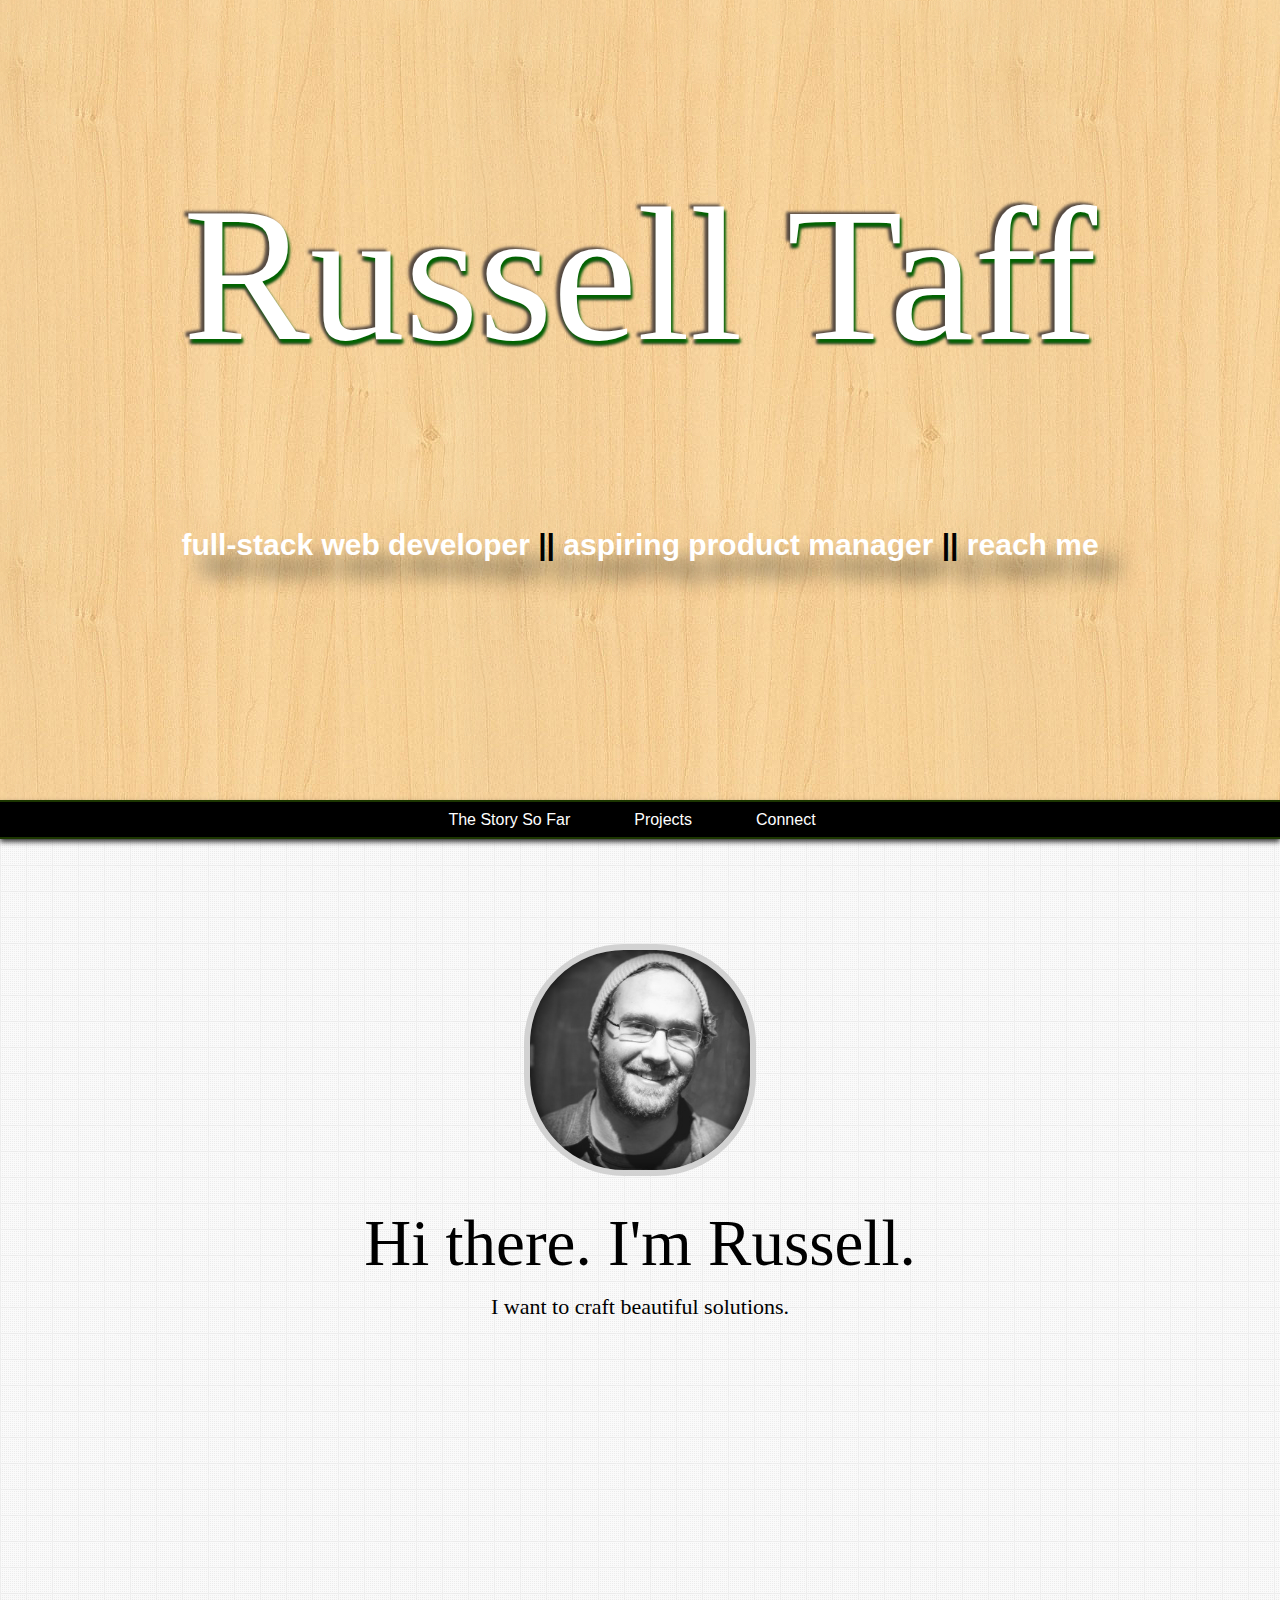
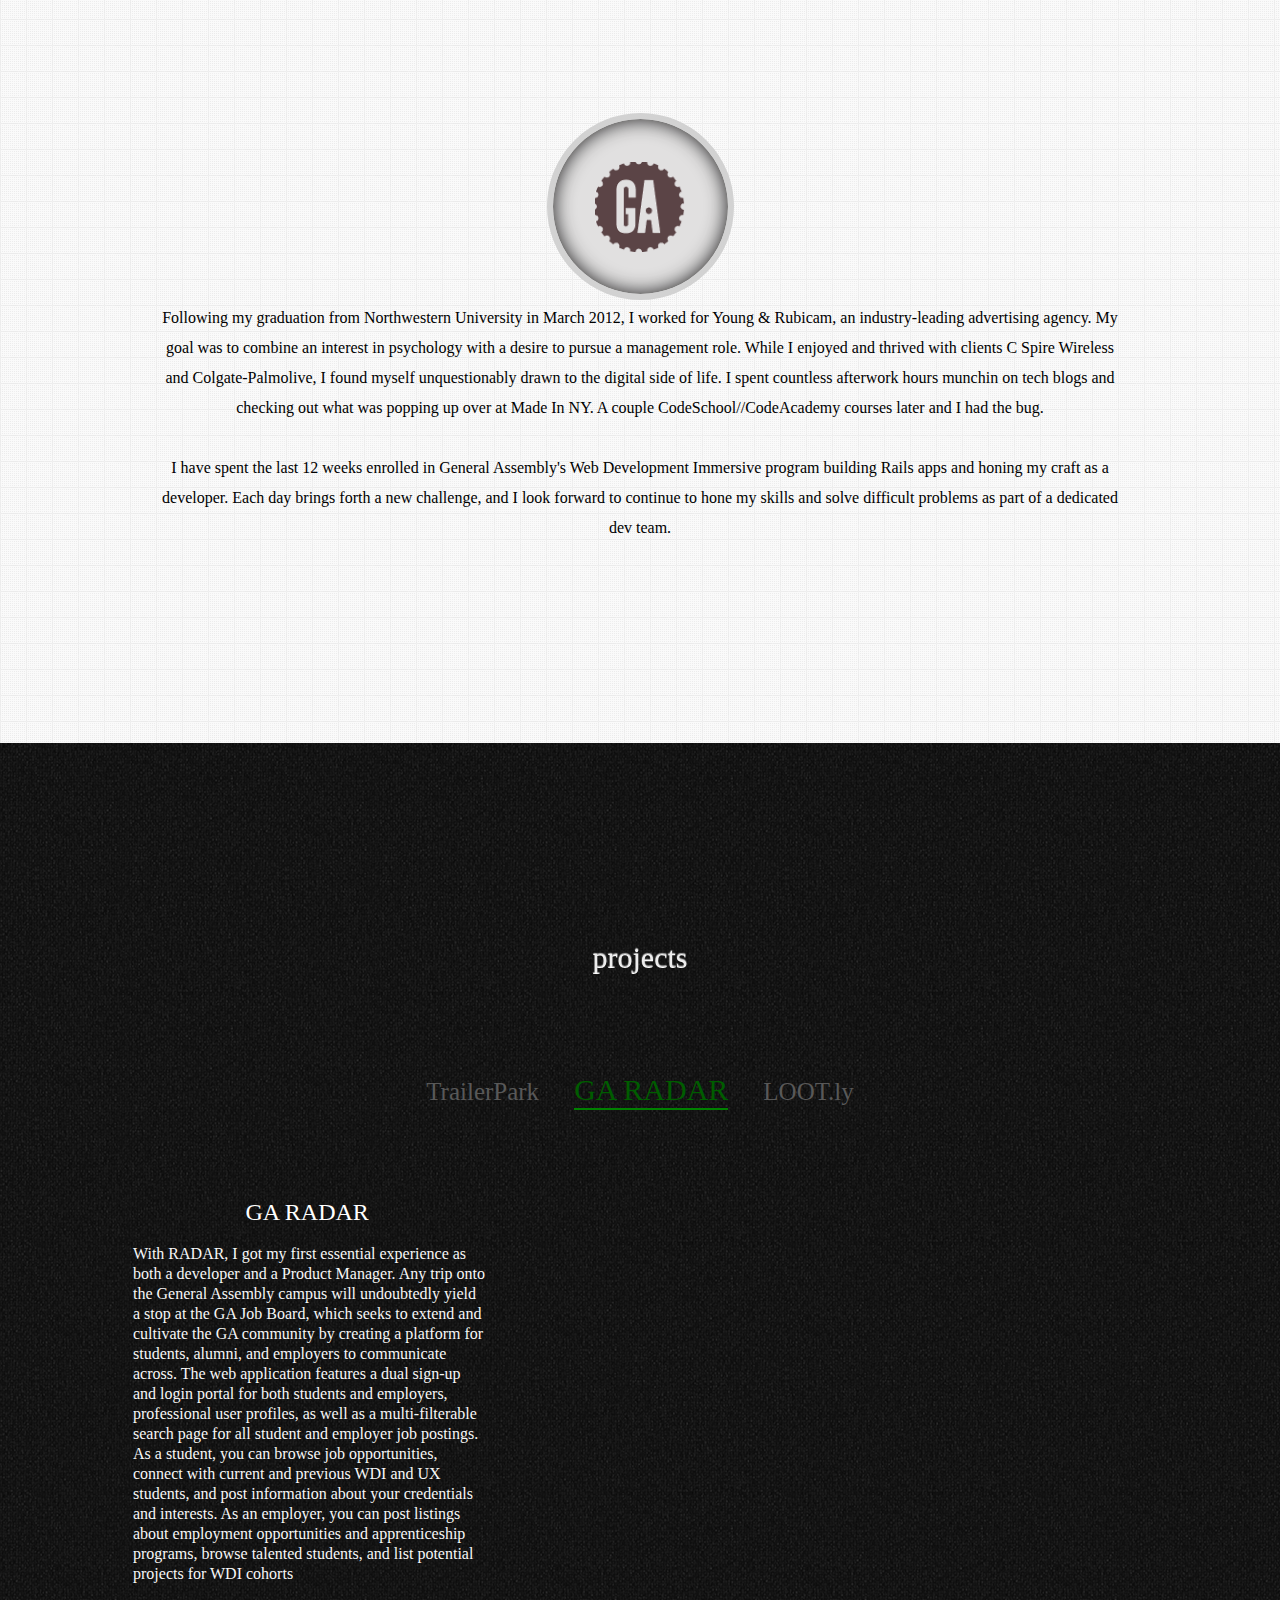
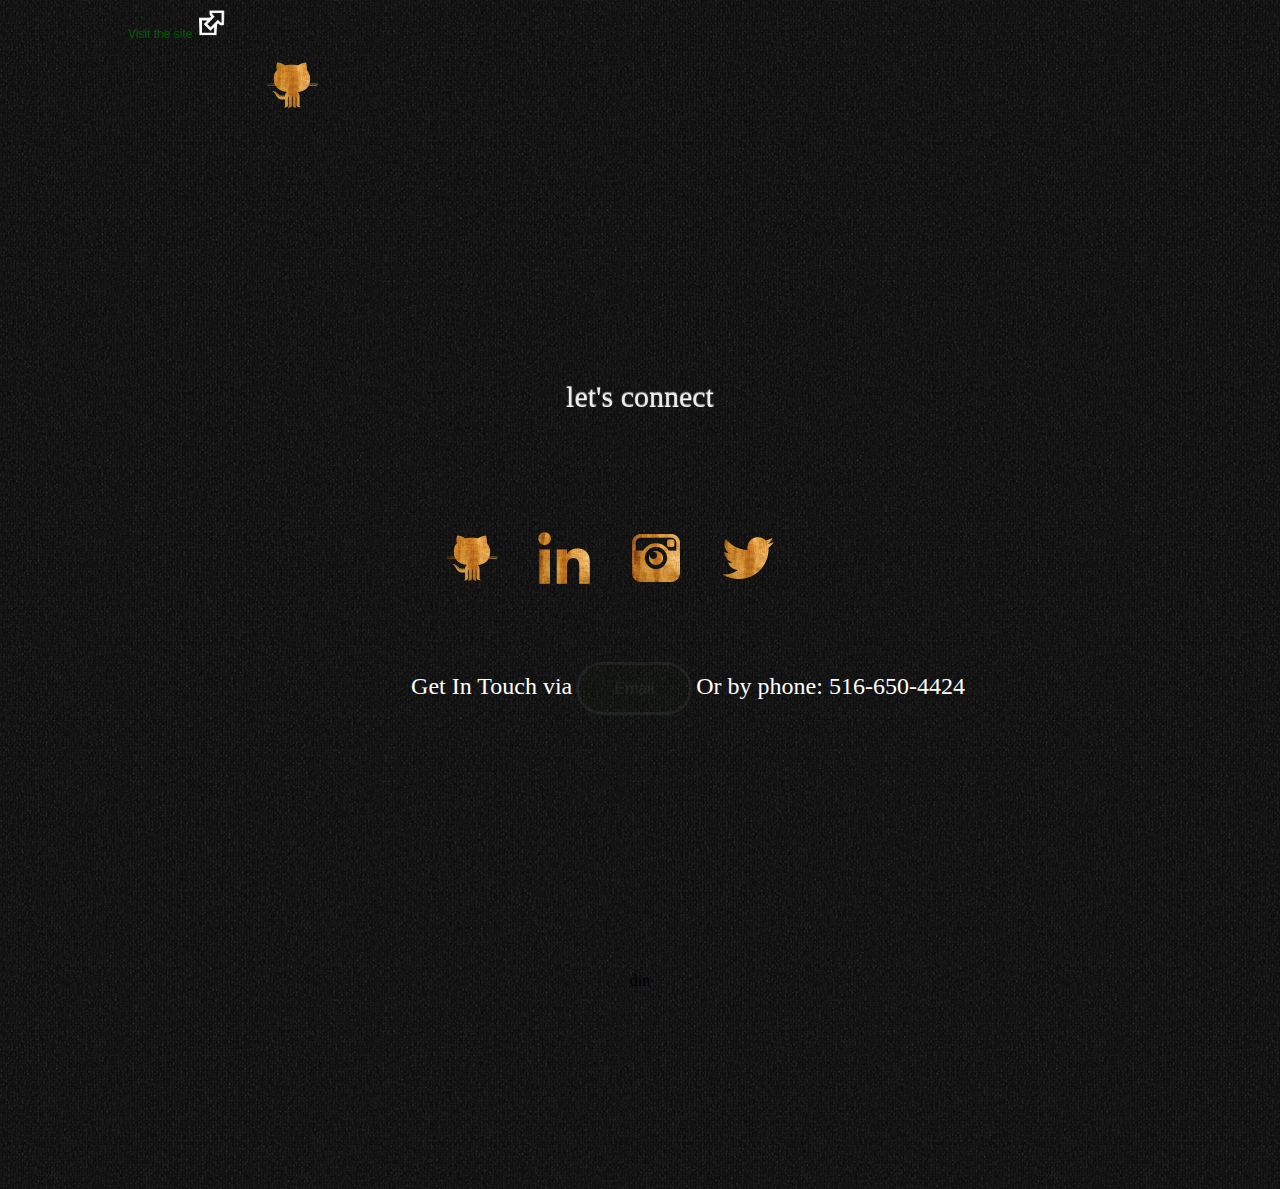
==== index.html @ 63b7477e "message" ====
<!DOCTYPE html>
<html>
<head>
  <meta charset='utf-8'>
  <title>Russell Leon Taff</title>
  <link rel="stylesheet" type="text/css" href="./stylesheets/reset.css">
  <link rel="stylesheet" type="text/css" href="./stylesheets/style.css">


  <script src='./javascripts/jquery-1.9.1.js'></script>
  <script src='./javascripts/jquery-ui-1.10.2.custom.min.js'></script>
  <script src='./javascripts/parallax.js'></script>
  <script src='./javascripts/sticky.js'></script>
  <script src="jquery.localscroll.js" type="text/javascript"></script>
  <script src="jquery.scrollTo.js" type="text/javascript"></script>

  <script src="http://api.html5media.info/1.1.6/html5media.min.js"></script>


</head>
<body>
  <div id='background' >
    <div id='heading' data-stellar-background-ratio="0.6" style="background-position: 0px 0px;">
      <div id='title'>

        <h1>Russell Taff</h1>
        <h3><a href="#portfolio" class= "full-stack" id="homelink_project">full-stack web developer</a> || <a href="#about" class="product-manager" id="homelink_product">aspiring product manager</a> || <a href="#social" class="contact" id="homelink_connect">reach me</a></h3>
      </div>
    </div>
    <nav>
      <a href='#' id='logo-link'>RLT</a>
      <ul id="navigation-bar">
        <li id='logo'></li>
        <li id='first_nav'><a id='about_link' href='#about'>The Story So Far</a></li>
        <li><a id='portfolio_nav' href='#portfolio'>Projects</a></li>
        <li><a href='#social' id='last_nav'>Connect</a></li>
      </ul>
    </nav>
    <div id='content-area'>
      <div id = 'content-container'>

        <section class='content-section' id='about'>
          <div class='section-title'>

          </div>

          <div class='section-content'>
            <div class='social-img'></div>
            
            <h4>Hi there. I'm Russell.</h4>
            <h5>I want to craft beautiful solutions. </h5>

            <br><br><br>
           <iframe width="100%" height="300" scrolling="no" frameborder="no" src="https://w.soundcloud.com/player/?url=https%3A//api.soundcloud.com/playlists/29813910&amp;color=0b5002&amp;auto_play=true&amp;hide_related=false&amp;show_artwork=true"></iframe>
            <div id='circleinfo_container'>
              <ul id="firstcircle_info">
              </div>
            </ul>
          <a href = 'http://wdiarrays.herokuapp.com/'>
            <div class='photo_circle ga' id='ga'>
              <h6>GENERAL ASSEMBLY</h6>
            </div>
           </a>



          </div>
          <div class='clear'></div>
          <div id='about-paragraph'>
            <p>Following my graduation from Northwestern University in March 2012, I worked for Young & Rubicam, an industry-leading advertising agency. My goal was to combine an interest in psychology with a desire to pursue a management role. While I enjoyed and thrived with clients C Spire Wireless and Colgate-Palmolive, I found myself unquestionably drawn to the digital side of life. I spent countless afterwork hours munchin on tech blogs and checking out what was popping up over at Made In NY. A couple CodeSchool//CodeAcademy courses later and I had the bug.<br><br> I have spent the last 12 weeks enrolled in General Assembly's Web Development Immersive program building Rails apps and honing my craft as a developer. Each day brings forth a new challenge, and I look forward to continue to hone my skills and solve difficult problems as part of a dedicated dev team. </p>
          </div>
        </div>
      </section>

      <section class='content-section' id='portfolio'>
        <div class='section-title'>
          <h3>projects</h3>
        </div>

        <div id='portfolio-options'>
          <h5>
            <span id='cliquer_filter' class= 'project_title'>TrailerPark</span>
            <span id='first-class_filter' class= 'selected'>GA RADAR</span> 
            <span id='grubmeet_filter' class= 'project_title'>LOOT.ly</span>
          </h5>
        </div>

        <div class='section-content'>

          <div class = 'project in-view' id='first-class'>
            <div class = 'project-info-left'>
              <div class='project-title'>
                <h1>GA RADAR</h1>
              </div>

              <div class='project-description'>
                <h6> With RADAR, I got my first essential experience as both a developer and a  Product Manager.
                 Any trip onto the General Assembly campus will undoubtedly yield a stop at the GA Job Board, which seeks to extend and cultivate the GA community by creating a platform for students, alumni, and employers to communicate across. The web application features a dual sign-up and login portal for both students and employers, professional user profiles, as well as a multi-filterable search page for all student and employer job postings. As a student, you can browse job opportunities, connect with current and previous WDI and UX students, and post information about your credentials and interests. As an employer, you can post listings about employment opportunities and apprenticeship programs, browse talented students, and list potential projects for WDI cohorts  </h6>

                 <a href='http://ga-radar.herokuapp.com/'>Visit the site <img src='images/link.png' width='30px;'></a>
                 <div id='social-icon-container2'>

                  <a id = 'github' href='http://www.github.com/russelltaff/radar'></a>
                </div>
              </div>
            </div>
            <div class='project-images-right'>
              <iframe width="640" height="480" src="https://www.youtube.com/embed/m5-s49daDtw?rel=0" frameborder="0" allowfullscreen></iframe>
            </div>
          </div>

          <div class = 'project' id='cliquer'>
            <div class = 'project-info-left'>
              <div class='project-title'>
                <h1>TrailerPark</h1>
              </div>

              <div class='project-description'>
                <h6>This app was my first, my baby, and hopefully my biggest 4 day struggle. I started at the top of the mountain, and fell all the way down, hitting my head and bumping, scratching, breaking limbs and other parts that had never fallen so far before. But somehow, when I got to the bottom, I felt better than ever. I dusted myself off, and soon realized that all of these bumps, scratches, breaks and bruises would actually make climbing the mountain <em>easier<em>.

                  This app signs a user in, validates, then redirects to a welcome/enter page. A link takes a user to the next page, where they can search by full title or by keyword, and then parses from two different APIs - OMDB and TrailerAddict, succesively- to search for the movie trailer/poster/info. The query string enter into OMDB, which returns an imdbID, which then gets entered into a new query that parses based on a URL with the IMDB ID. Some videos don’t work because the API is pretty garbage, but for the right movies it works.</h6>

                  <a href='http://trailerparktrailers.herokuapp.com/session/new'>Visit the site <img src='images/link.png' width='30px;'></a>
                  <div id='social-icon-container2'>

                    <a id = 'github' href='http://www.github.com/russelltaff/trailerpark'></a>
                  </div>
                </div>

              </div>

              <div class='project-images-right'>
               <img src= 'images/trailerpark.png'  width="550" height="400"> </img>
             </div>

           </div>

           <div class = 'project' id='grubmeet'>
            <div class = 'project-info-left'>
              <div class='project-title'>
                <h1>LOOT.ly</h1>
              </div>

              <div class='project-description'>
                <h6>LOOT.ly, my first endeavour as a free-lance developer, is currently underway. From the start, the client needed direction as to how the site should be designed from a UX/UI perspective. I presented them with severable viable options, and we moved forward together. Currently, the startup is having difficulty raising capital to continue with the website development, but the project exists as the beginning of a backbone.js app. </h6>
                <div id='social-icon-container2'>

                  <a id = 'github' href='http://www.github.com/russelltaff/lootly'></a>

                </div>
                
              </div>



            </div>
            <div class='project-images-right'>
              <img src="./images/lootly.png", height='400'>
            </div>

          </div>


          <section class='content-section' id='social'>
            <div class='section-title'>
              <h3>let's connect </h3>
            </div>

            <div id='social-icon-container'>
              <a id = 'github' href='https://github.com/russelltaff?tab=repositories'></a>
              <a id = 'linkedin' href='http://www.linkedin.com/pub/russell-taff/15/562/aa7'></a>
              <a id = 'instagram' href='http://instagram.com/russellufugus'></a>
              <a id = 'twitter' href='https://twitter.com/russelltaff'></a>
              <iframe allowtransparency="true" scrolling="no" frameborder="no" src="https://w.soundcloud.com/icon/?url=http%3A%2F%2Fsoundcloud.com%2Fffateel-music&color=black_white&size=56" style="width: 56px; height: 56px;"></iframe>
            </div>         
            <div class='section-content'>
              <div class='social-info'>
                <h3>Get In Touch via   </h3>
                <a href="mailto:taff.russell@gmail.com">Email</a>
                <h3>Or by phone: 516-650-4424</h3>
              </div>
            </div>
          </div>din 
        </section>

      </div>
    </div>
  </div>

</body>
</html>
---- stylesheets/style.css ----
@font-face {
  font-family: 'sansationregular';
  src: url('sansation-regular-webfont.eot');
  src: url('sansation-regular-webfont.eot?#iefix') format('embedded-opentype'),
  url('sansation-regular-webfont.woff') format('woff'),
  url('sansation-regular-webfont.ttf') format('truetype'),
  url('sansation-regular-webfont.svg#sansationregular') format('svg');
  font-weight: normal;
  font-style: normal;

}
.clear{
  clear: both;
}

#wrapper{
  width: 1000px;
  margin: 0 auto;
}

#background{
  background: url('../images/wood.png') fixed;
  width: 100%;
  background-size: stretch;
  /*background-attachment:fixed;*/
  overflow:scroll;
  position: relative;  
  margin: 0 auto;
}


#title{
  text-align: center;
  width: 100%;
  margin: 0 auto;
  padding-bottom: 30px;
}

#title h1{
  font-size: 190px;
  margin: 0 auto;
  margin-top: 180px;
  margin-bottom: 10px;
  color: white;
  -webkit-user-select: none;
  text-shadow: 2px 4px 3px darkgreen, -4px -2px 3px rgba(86, 74, 66, 1.0), 0px 5px 3px rgba(86, 74, 66, 1.0);

}

#title h3{
  font-family: 'Lato', sans-serif;
  font-size: 30px;
  font-weight: bold;
  color: black;
  -webkit-user-select: none;
  margin-bottom: 44px;
  margin-top: 20px;
  text-shadow: 20px 20px 20px rgba(12,20,20,0.7);
  display: inline-block;
  margin: 0 auto;
  padding-top:5em;
  padding-bottom: 7em;
}

#social-icon-container{
  width: 500px;
  height: 80px;
  margin: 0 auto;
  text-align: center;
  padding-bottom: 3em;
}

#title-content img{
  padding: 5px;
}

#social-icon-container #github{
  margin: 14px;
  width: 60px;
  height:60px;
  display:inline-block;
  background: transparent url('../images/github-6-64.png') center no-repeat;

}

#social-icon-container2 #github{
  margin: 14px;
  width: 60px;
  height:60px;
  display:inline-block;
  background: transparent url('../images/github-6-64.png') center no-repeat;
  padding-left: 20em;


}

#social-icon-container #linkedin{
  width: 60px;
  height:60px;
  margin: 14px;
  display: inline-block;
  background: transparent url('../images/linkedin-64.png') center no-repeat;

}

#social-icon-container #instagram{
  width: 60px;
  height:60px;
  margin: 14px;
  display: inline-block;
  background: transparent url('../images/instagram-6-48.png') center no-repeat;

}

#social-icon-container #twitter{
  margin: 14px;
  width: 60px;
  height:60px;
  display:inline-block;
  background: transparent url('../images/twitter-64.png') center no-repeat;


}

#social-icon-container #github:hover{
  opacity: 1.0;
  margin: 11px;
  width: 60px;
  height:60px;
  display:inline-block;
  border: 3px solid green;
  border-radius: 10px;
}

#social-icon-container #linkedin:hover{
  opacity: 1.0;
  width: 60px;
  height:60px;
  margin: 11px;
  display:inline-block;
  border: 3px solid green;
  border-radius: 10px;
}

#social-icon-container #instagram:hover{
  opacity: 1.0;
  width: 60px;
  height:60px;
  margin: 11px;
  display:inline-block;
  border: 3px solid green;
  border-radius: 10px;
}

#social-icon-container #twitter:hover{
  opacity: 1.0;
  width: 60px;
  height:60px;
  margin: 11px;
  display:inline-block;
  border: 3px solid green;
  border-radius: 10px;
}

nav{
  background-color: rgba(0,0,0,1.0);
  padding: 0px 0 10px;
  width: 100%;
  height: 25px;
  text-align: center;
  /*text-align: right;*/
  border-top: 2.5px solid #1c3601;
  border-bottom: 2.5px solid #1c3601;
  position: relative;
  box-shadow: 0px 3px 5px rgba(10,10,10, 0.8);
  z-index: 2;
}

nav li{
  display: inline-block;
  font-family: 'Lato', sans-serif;
  font-size: 1.0em;
  padding: 0px 30px 0;
  color: #ffffff;
}


#first_nav{
  padding-left: 60px;
}

#last_nav{
  padding-right: 110px;
}


#navigation-bar
{
  /*margin-right: 110px;*/
  margin-top: 10px;
}


a#logo-link
{
  text-align: left;
  display: none;
  float: left;
  margin-left: 140px;
  font-size: 25px;
  margin-bottom: 10px;
  margin-top: auto;
  margin-bottom: auto;
  padding-top: 0px;
}

a#logo-link:link {
  color:#ffffff;
  padding: 5px 5px;
  text-decoration: none;
  font-family: 'Oleo Script Swash Caps', sans-serif;
}
a#logo-link:visited {
  color:#ffffff;
  padding: 10px 5px;
  text-decoration: none;
  font-family: 'Oleo Script Swash Caps', sans-serif;
}
a#logo-link .hover{
  color:#ffffff;
  padding: 0 5px;
  text-decoration: none;
  text-shadow: 3px 0px 1px rgba(255,0,0,0.7), -3px 0px 1px rgba(0,255,255,0.7);
}



a:link {
  color:#ffffff;
  text-decoration: none;
  font-family: 'Lato', sans-serif;
}
a:visited {
  color:#ffffff;
  text-decoration: none;
  font-family: 'Lato', sans-serif;
}
a .hover {
  color:#ffffff;
  text-decoration: none;
  text-shadow: 3px 0px 1px rgba(255,0,0,0.7), -3px 0px 1px rgba(0,255,255,0.7);
}


#content-area {
  background-color: rgb(200,200,200);
  /*background: -moz-linear-gradient(top, rgba(0,0,0,0.84) 0%, rgba(155,155,155,0.91) 100%);  FF3.6+ */
  /*background: -webkit-gradient(linear, left top, left bottom, color-stop(0%,rgba(0,0,0,0.84)), color-stop(100%,rgba(155,155,155,0.91))); /* Chrome,Safari4+ */
  /*background: -webkit-linear-gradient(top, rgba(0,0,0,0.84) 0%,rgba(155,155,155,0.91) 100%); /* Chrome10+,Safari5.1+ */
  /*  height: 1000px;*/
}


#content-container {
  width: 100%;
  margin: 0 auto;
}

.content-section {
  margin: 0 auto;
  width: 100%;
  text-align: center;
  padding: 200px 0 200px;
}

.content-section#about {
  padding-top: 5px;
  text-align: center;
  background: url('../images/tiny_grid.png');
  background-color: rgba(204, 204, 204, 1.0);
}

.content-section#portfolio {

  background: url('../images/dirty_old_shirt.png');

}

.project {
  margin-bottom: 50px;
  display: none;
}

.project#first-class {
  display: inline-block;
}

.section-title {
  /*padding: 100px 0 50px;*/
  padding-bottom: 100px;
  margin: 0px auto;
  clear: both;
}

.section-title h3 {
  text-align: center;
  font-size: 30px;
  display: inline-block;
  padding-bottom: 2px;
  font-family: 'Oleo Script Swash Caps';
  background-color: grey;
  color: transparent;
  text-shadow: 1px 1px 1px rgba(255,255,255,0.5);
  -webkit-background-clip: text;
  -moz-background-clip: text;
  background-clip: text;
}

#portfolio .section-title h3 {
  color: transparent;
  background-color: white;
  text-shadow: 0px -1px 1px rgba(230,230,230,0.8);
  -webkit-background-clip: text;
  -moz-background-clip: text;
  background-clip: text;
}

#portfolio-options {
  padding-bottom: 75px;
}

#portfolio-options h5 {
  color: green;
  font-family: 'Lato';
  font-size: 20px;
}

#portfolio-options h5 span {
  margin: 0 15px;
  cursor: pointer;
  color: #585858;
  font-size: 25px;
  padding-bottom: 2px;
}

#portfolio-options span.selected {
  /*border-top: 2px solid green;*/
  border-bottom: 2.5px solid green;
  color: #005C00;
  font-size: 30px;

/*  border-left:  1px solid cyan;
border-right:  1px solid cyan;*/
}


.section-content {
  text-align: center;
  width: 80%;
  margin: 0 auto;
}

#about .section-content h4 {
  font-family: "Lato" sans-serif;
  font-weight: 100;
  color: #000000;
  font-size: 65px;
  margin-bottom: 20px;

}


#about-paragraph p{
  width: 75%;
  margin: 0 auto;
  font-family: "Lato" sans-serif;
  line-height: 30px;

}

#about .section-content p {
  font-family: "Lato" sans-serif;
  font-weight: 100;
  color: #000000;
  line-height: 28px;
  font-size: 16px;
  margin-top: 25px;
  padding-bottom: 50px;
}

#about .section-content h5 {
  font-family: "Lato" sans-serif;
  font-weight: 100;
  color: #000000;
  font-size: 22px;
  padding-bottom: 2em;

}


#about .social-img {
  display: inline-block;
  float: center;
  border-radius: 100px;
  margin-bottom: 2em;
  width: 220px;
  height: 220px;
  border: 6px solid rgb(210,210,210);
  background: url("../images/rt2.jpg") center no-repeat #005C00;
  background-size: 220px 280px;
  border-collapse: 2em;
  box-shadow: inset 0px 0px 20px rgba(0,0,0,0.9);
}

#photo_circle_container {
  text-align: center;
  display: inline-block;
}

.photo_circle {
  width: 175px;
  text-align: center;
  height: 175px;
  border-radius: 400px;
  border: 6px solid rgb(210,210,210);
  background-color: white;
  overflow: hidden;
  display: inline-block;
  margin: 0 30px;

  box-shadow: inset 0px 0px 20px rgba(0,0,0,0.9);
}

.photo_circle img {
  z-index: 3;
}

.section-content .photo_circle > h6 {
  font-size: 16px;
  margin-top: 5.0em;
  font-family: 'Lato';
  display: none;
  background-color: rgba(0,0,0,0.7);
  color: white;
  padding-top: 6px;
}




.photo_circle.ga {
  background: url("../images/ga.gif") center no-repeat #e8dee1;
  background-size: 90px 90px;
  float: center;

  -webkit-filter: grayscale(0.9);
}


.photo_circle.northwesternga_hover { 
  -webkit-filter: grayscale(0); 
  background-color: white
}



#brooklyn {
  z-index: 0;
  opacity: 1.0
}

/*SLIDE*/

.slide {
  position: relative;
}

.slide .inner {
  position: absolute;
  left: 0;
  bottom: 0;
  display: hidden;
}


/*PROJECT INFO*/

.project-info-left
{
  text-align: left;
  display: inline-block;
  width: 35%;
  float: left;
  padding-top: 20px;
}

.project-info-left h1
{
  font-family: 'Lato';
  color: white;
  font-size: 24px;
  padding-bottom: 20px;
  text-align: center;
}

.project-info-left h6
{
  font-family: 'Lato';
  color: #f7f7f7;
  line-height: 20px;
  padding-left: 5px;
  margin-bottom: 25px;
}

.project-info-left a {
  color: #005C00;
  font-size: 12px;
}

.project-images-right {
  margin-left: 0px;
  display: inline-block;
  width: 55%;
}

.selected {
  font-size: 20px;
}

/*
PERSONAL INFO*/

#info1 {
  float: left;
  display:inline-block;
  padding-left: 16em;
  font-family: 'Lato';
  padding-bottom: 1em;
  font-weight: bold;
  font-size:20px;
}

#info2 {
  float: center;
  display:inline-block;
  font-family: 'Lato';
  padding-bottom: 1em;
  font-weight: bold;
  font-size:20px;
}

#info3 {
  float:right;
  display:inline-block;
  padding-right: 13em;
  font-family: 'Lato';
  padding-bottom: 1em;
  font-weight: bold;
  font-size:20px;
}


/*SOCIAL SECTION*/

#social .section-content { 
  display: inline-block; 
  margin: 0 auto; 
  width: auto;
}

#social .section-content h3{
  font-family: 'Lato';
  font-size: 24px;
  margin-bottom: 3em;
  display:inline-block;
  color: white;
}



#social .social-info {
  display: inline-block;
  float: left;
  margin-top: 2em;
  margin-left: 6em;
}



#social .section-content a {
  padding: 15px 35px;
  background-color: #1c3601;
  border-radius:50px;
  border: 3px solid rgb(210,210,210);
  opacity:7%;
}

#social .section-content a:hover {
/*  background-color: #565657;
  border: 2px solid cyan;
}*/}

#social .section-content img {
  border-radius: 100px;

}


.full-stack:hover {
  color:#1c3601;
}

.product-manager:hover{
  color:#1c3601;
}

.contact:hover{
  color:#1c3601
}

footer {
  text-align: center;
  color: white;
  font-family: 'Lato';

}
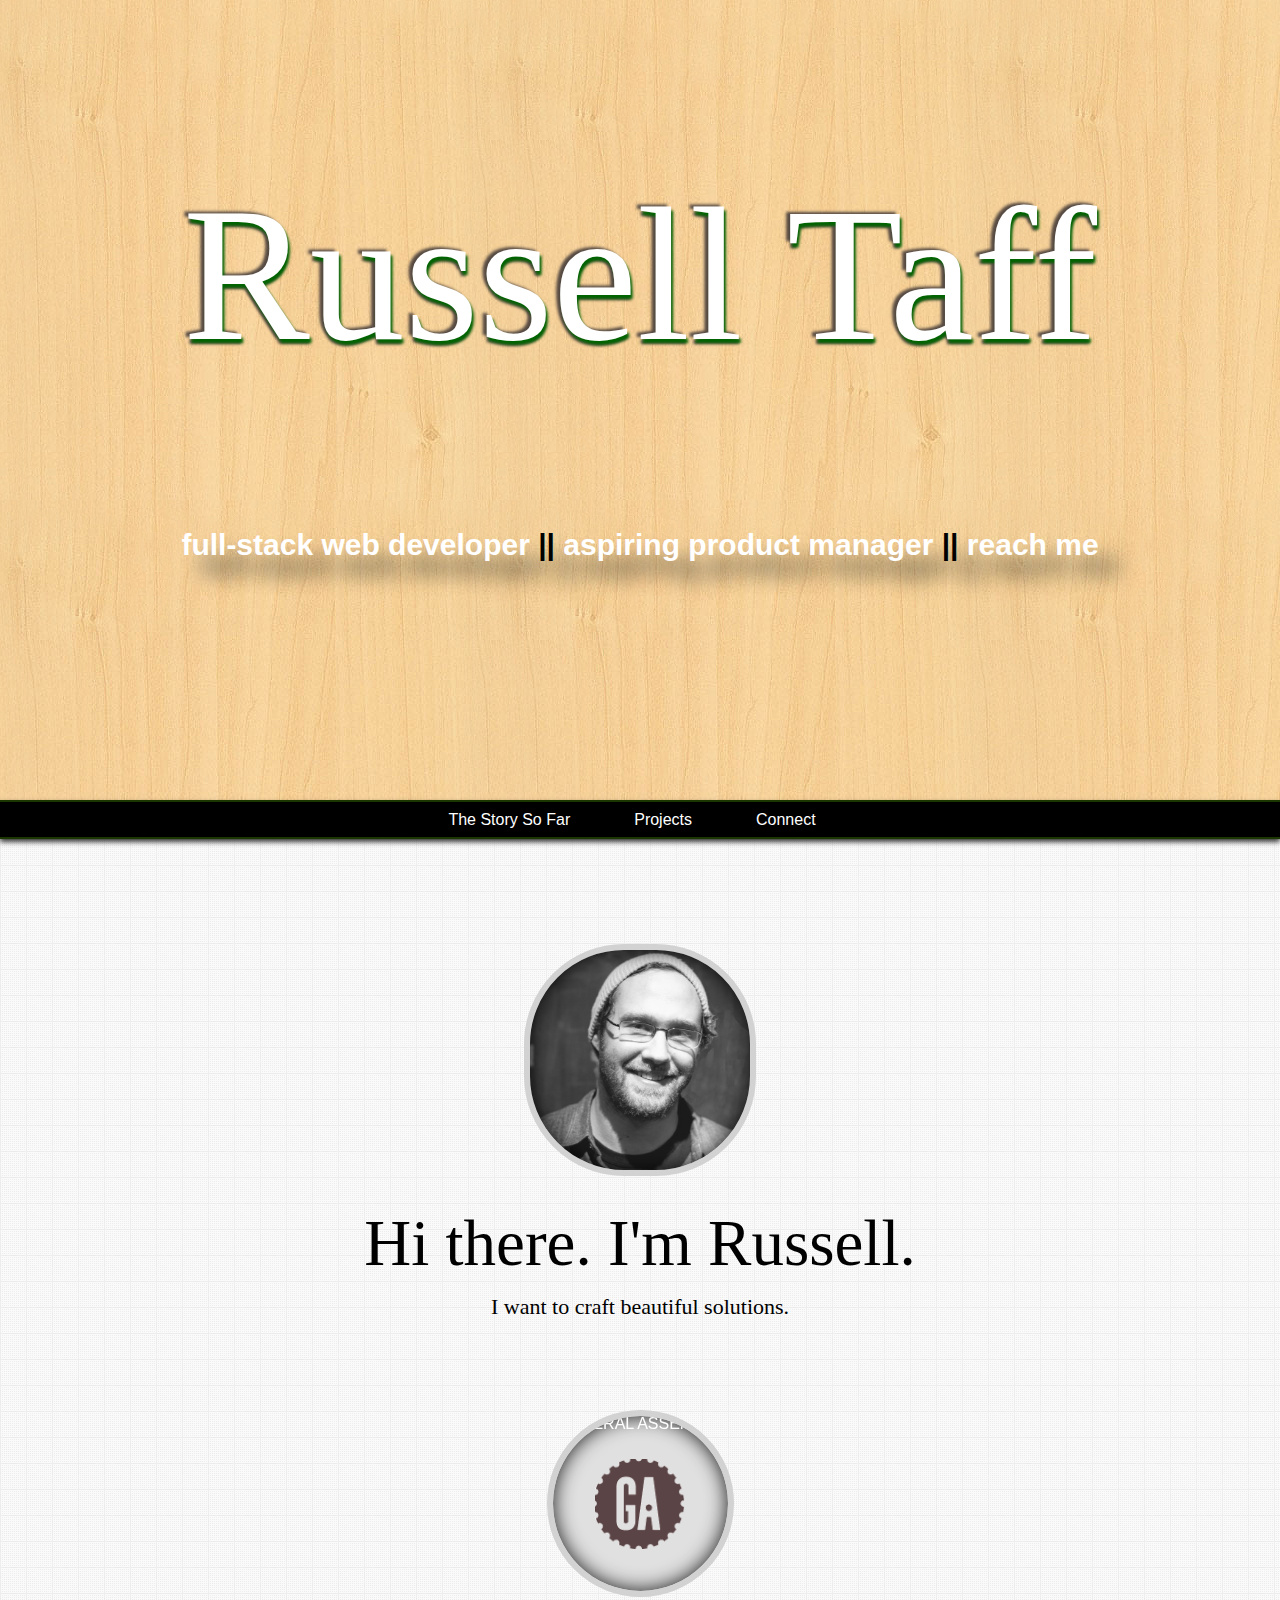
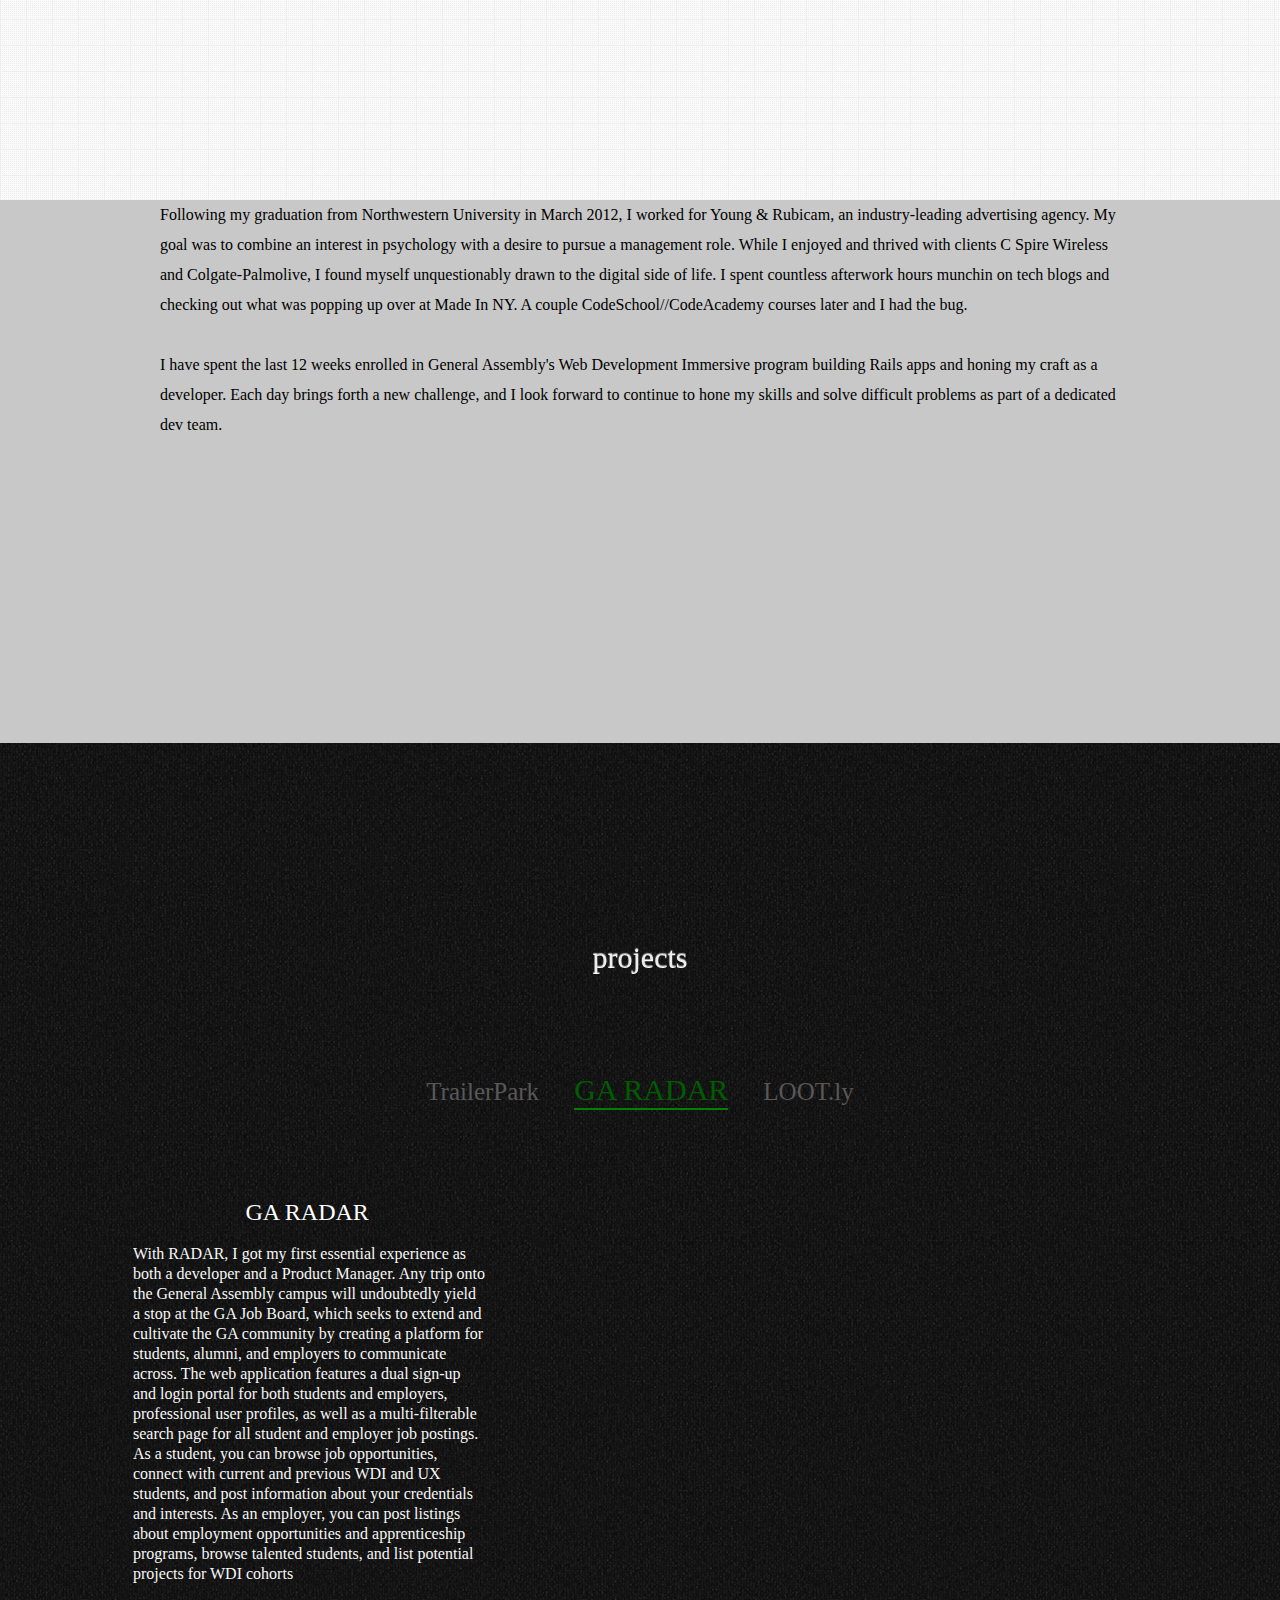
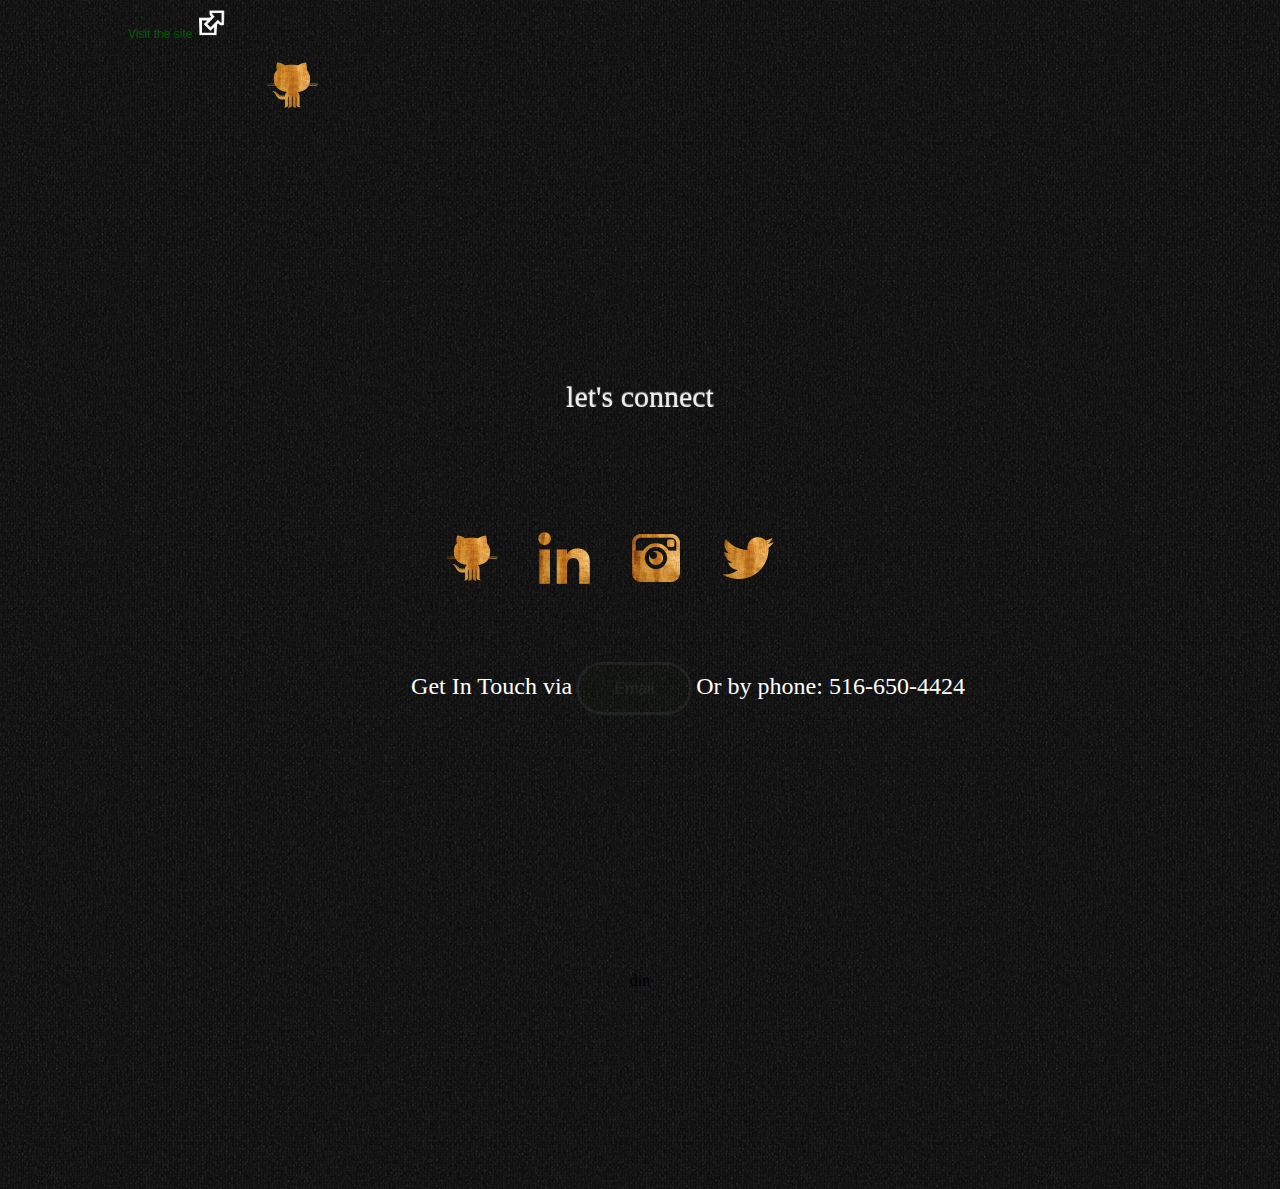
==== commit 314a4781: "sd" ====
--- a/index.html
+++ b/index.html
@@ -51,8 +51,7 @@
             <h5>I want to craft beautiful solutions. </h5>
 
             <br><br><br>
-           <iframe width="100%" height="300" scrolling="no" frameborder="no" src="https://w.soundcloud.com/player/?url=https%3A//api.soundcloud.com/playlists/29813910&amp;color=0b5002&amp;auto_play=true&amp;hide_related=false&amp;show_artwork=true"></iframe>
-            <div id='circleinfo_container'>
+
               <ul id="firstcircle_info">
               </div>
             </ul>
@@ -69,6 +68,8 @@
           <div id='about-paragraph'>
             <p>Following my graduation from Northwestern University in March 2012, I worked for Young & Rubicam, an industry-leading advertising agency. My goal was to combine an interest in psychology with a desire to pursue a management role. While I enjoyed and thrived with clients C Spire Wireless and Colgate-Palmolive, I found myself unquestionably drawn to the digital side of life. I spent countless afterwork hours munchin on tech blogs and checking out what was popping up over at Made In NY. A couple CodeSchool//CodeAcademy courses later and I had the bug.<br><br> I have spent the last 12 weeks enrolled in General Assembly's Web Development Immersive program building Rails apps and honing my craft as a developer. Each day brings forth a new challenge, and I look forward to continue to hone my skills and solve difficult problems as part of a dedicated dev team. </p>
           </div>
+            <iframe width="100%" height="300" scrolling="no" frameborder="no" src="https://w.soundcloud.com/player/?url=https%3A//api.soundcloud.com/playlists/29813910&amp;color=0b5002&amp;auto_play=true&amp;hide_related=false&amp;show_artwork=true"></iframe>
+            <div id='circleinfo_container'>
         </div>
       </section>
 
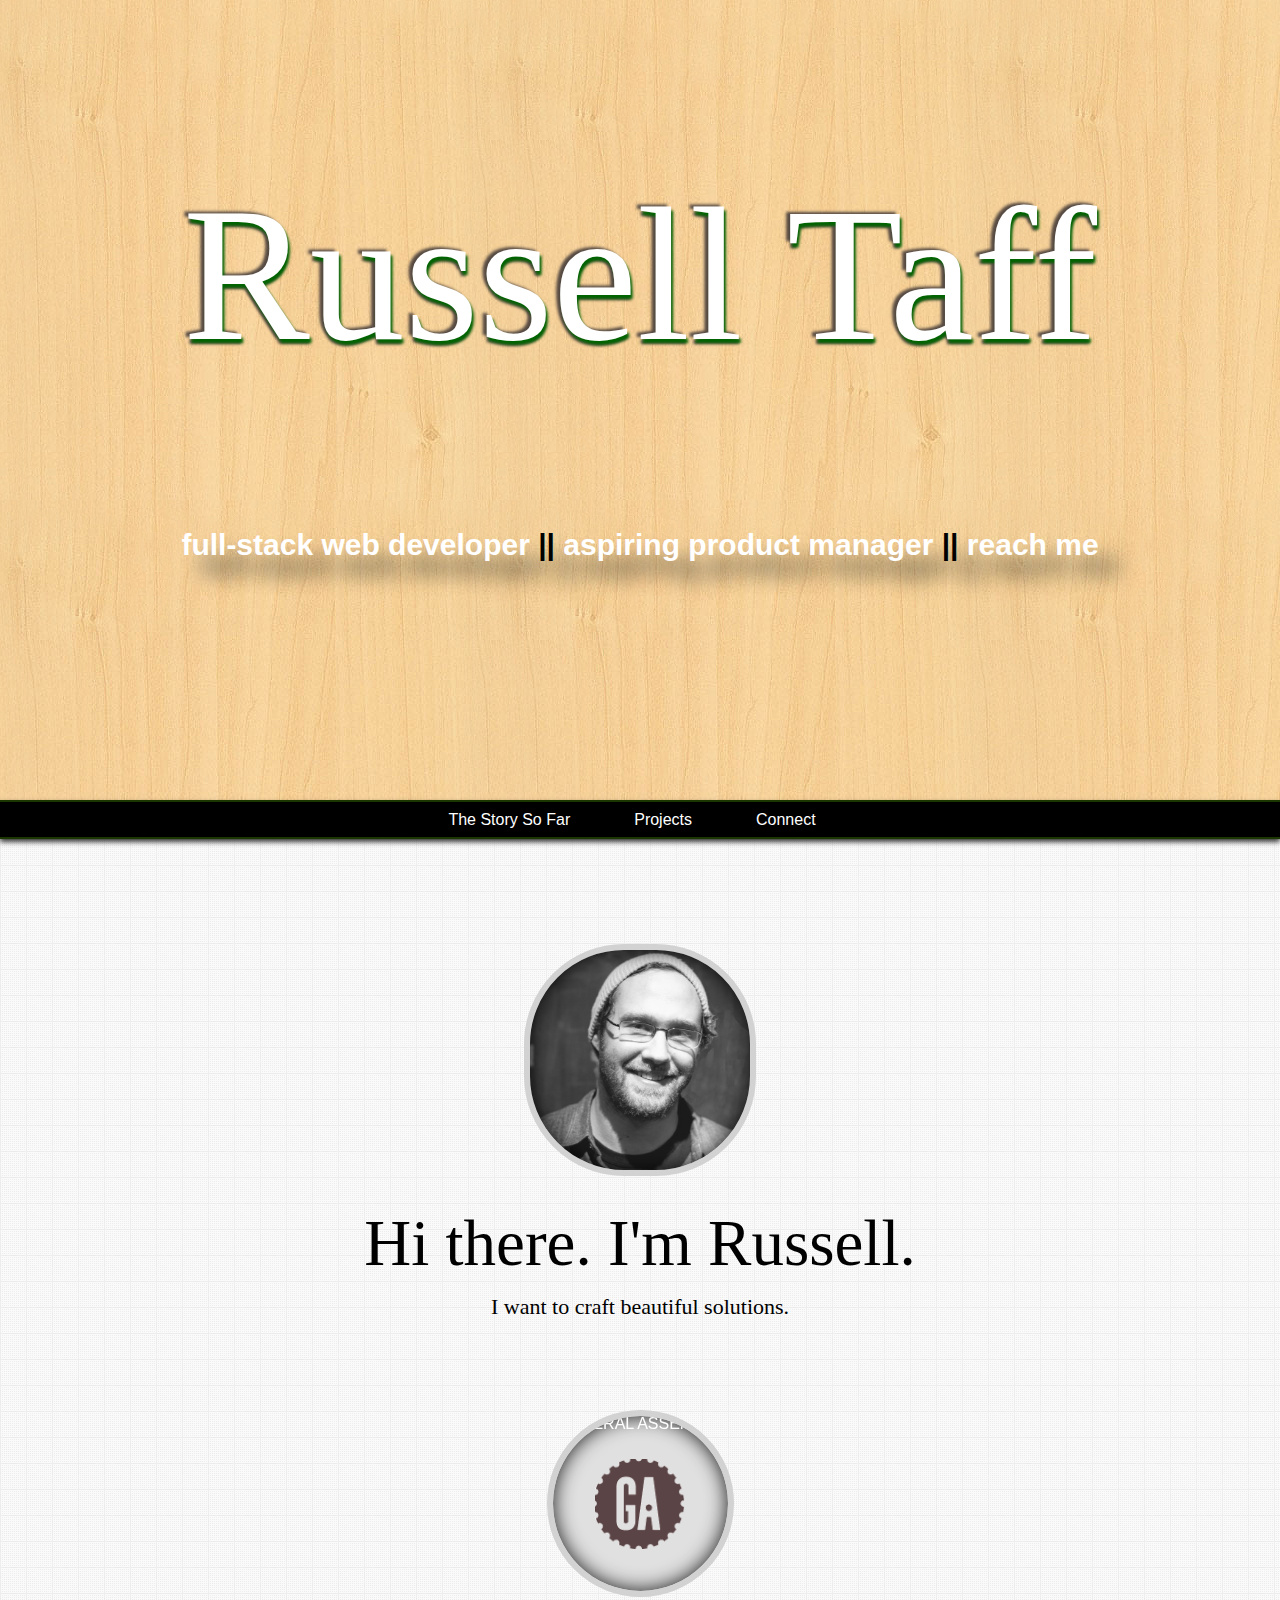
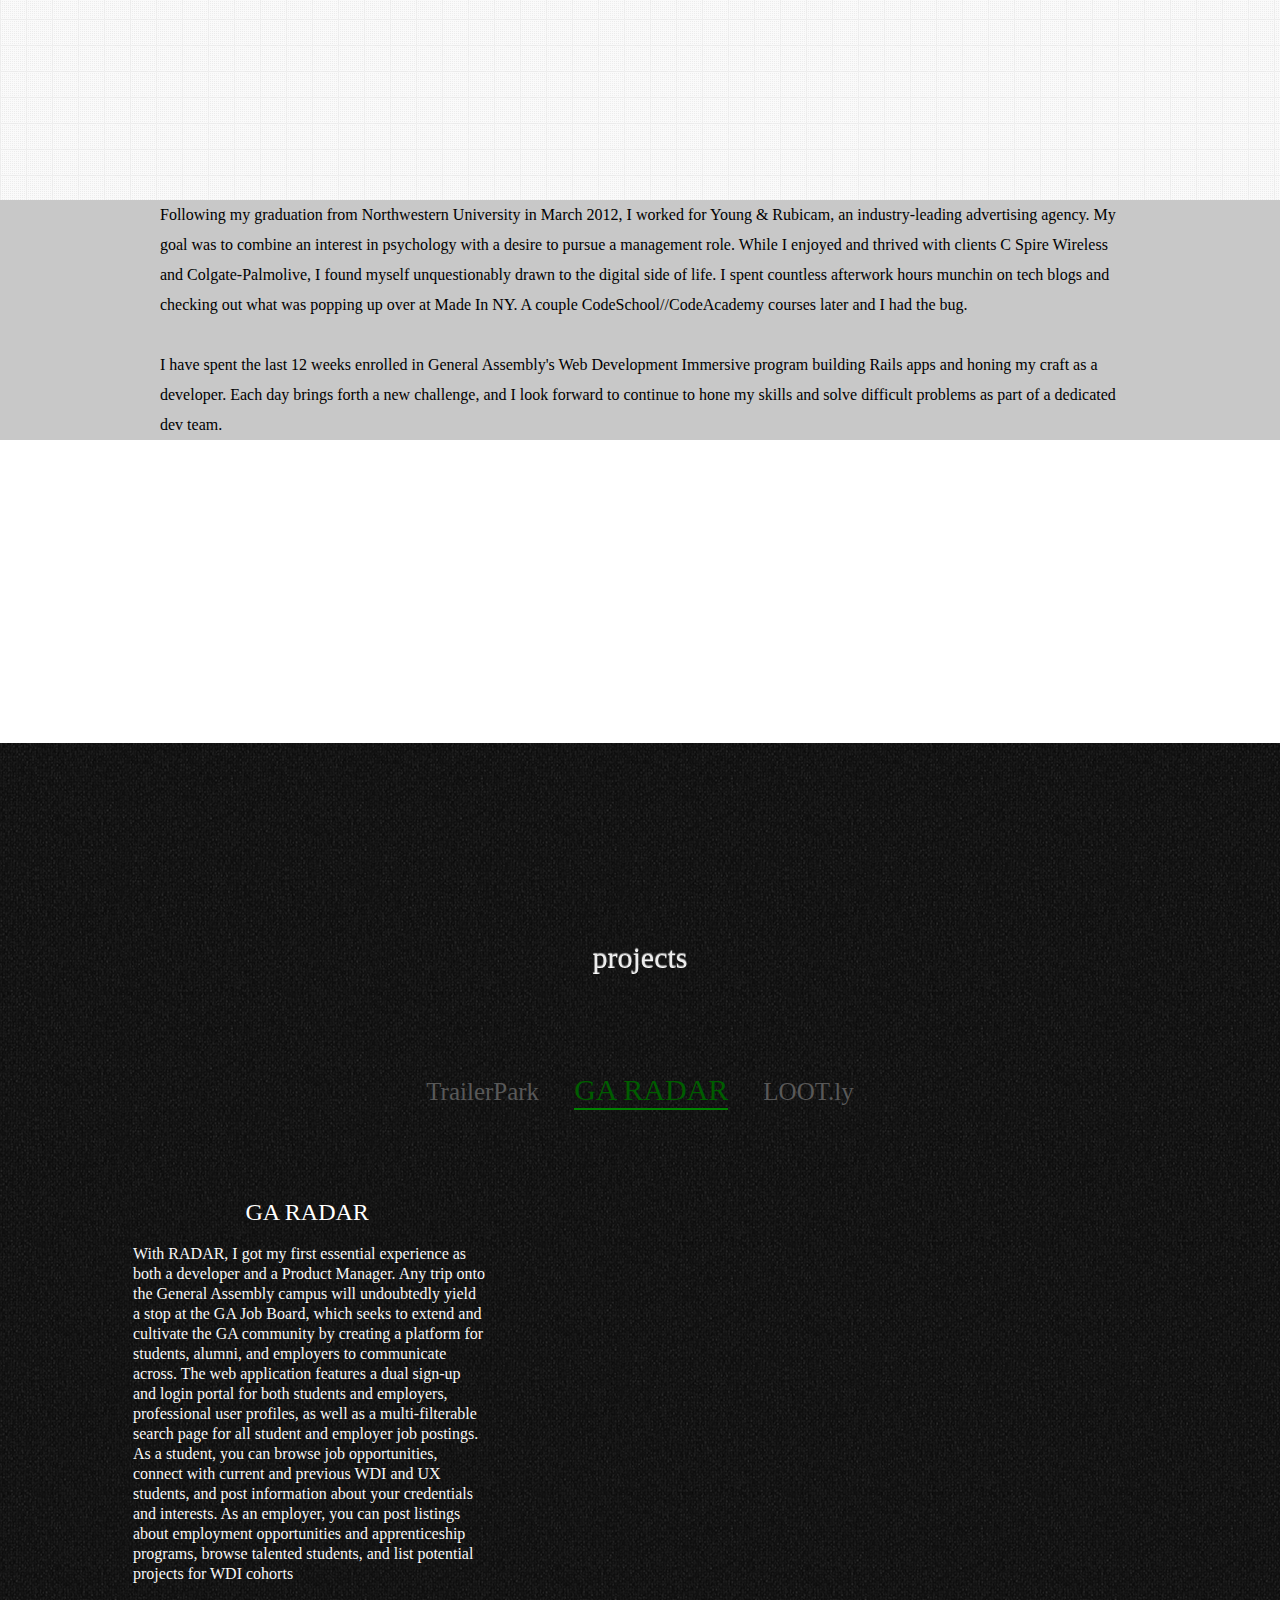
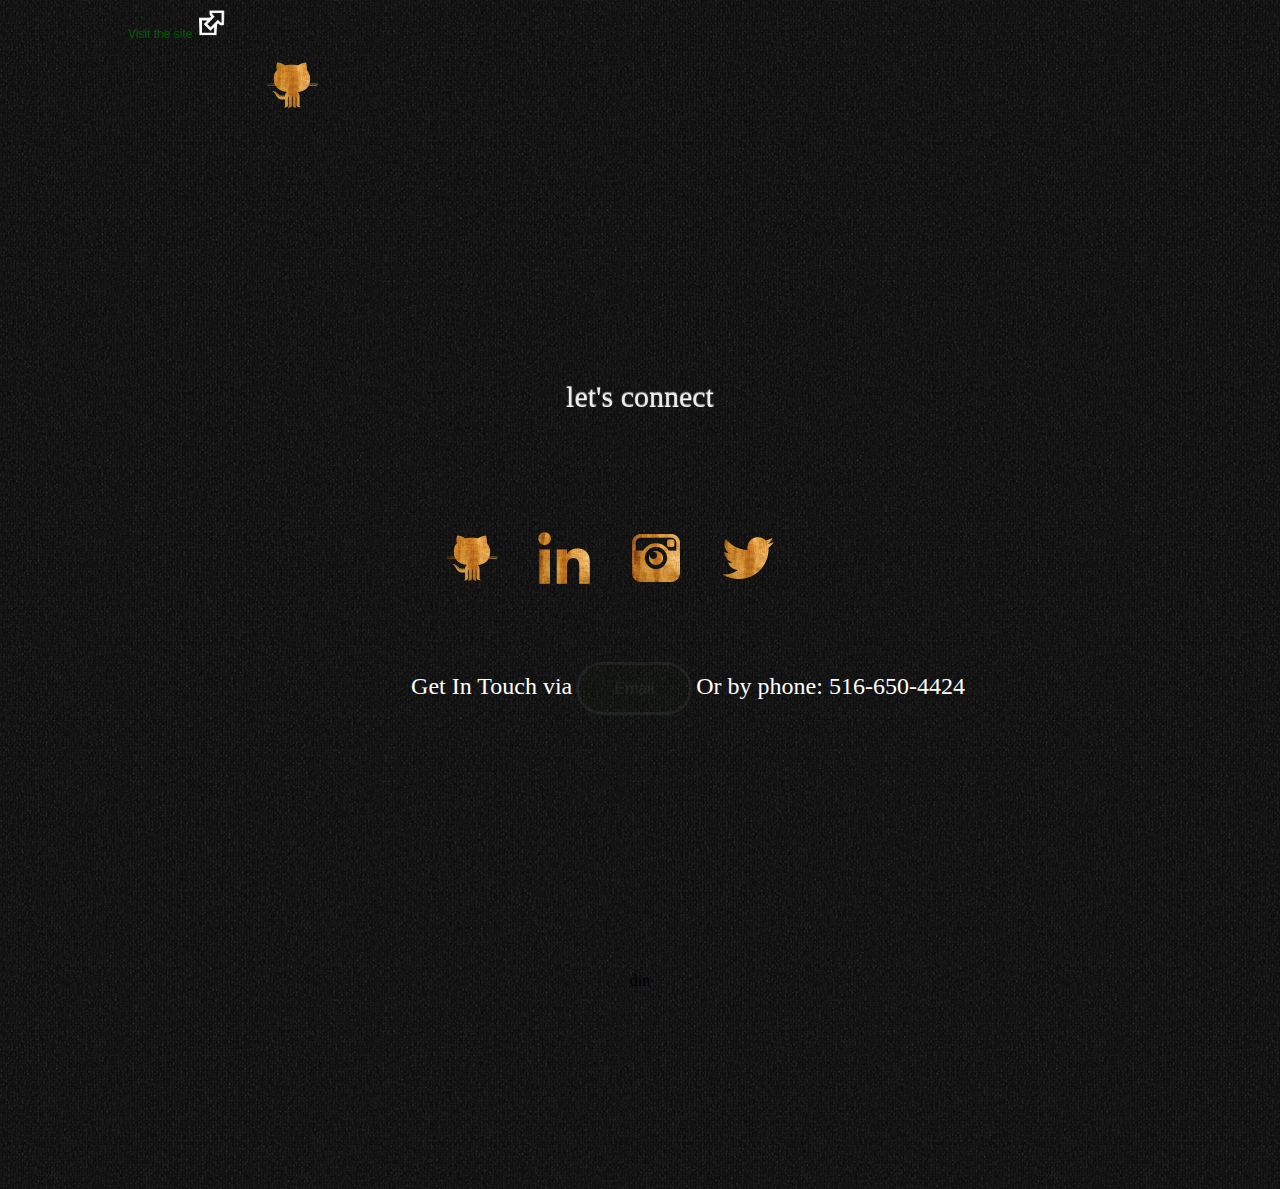
==== commit 20aa6d8a: "dammit" ====
--- a/index.html
+++ b/index.html
@@ -68,9 +68,9 @@
           <div id='about-paragraph'>
             <p>Following my graduation from Northwestern University in March 2012, I worked for Young & Rubicam, an industry-leading advertising agency. My goal was to combine an interest in psychology with a desire to pursue a management role. While I enjoyed and thrived with clients C Spire Wireless and Colgate-Palmolive, I found myself unquestionably drawn to the digital side of life. I spent countless afterwork hours munchin on tech blogs and checking out what was popping up over at Made In NY. A couple CodeSchool//CodeAcademy courses later and I had the bug.<br><br> I have spent the last 12 weeks enrolled in General Assembly's Web Development Immersive program building Rails apps and honing my craft as a developer. Each day brings forth a new challenge, and I look forward to continue to hone my skills and solve difficult problems as part of a dedicated dev team. </p>
           </div>
-            <iframe width="100%" height="300" scrolling="no" frameborder="no" src="https://w.soundcloud.com/player/?url=https%3A//api.soundcloud.com/playlists/29813910&amp;color=0b5002&amp;auto_play=true&amp;hide_related=false&amp;show_artwork=true"></iframe>
+        </div>
+         <iframe width="100%" height="300" scrolling="no" frameborder="no" src="https://w.soundcloud.com/player/?url=https%3A//api.soundcloud.com/playlists/29813910&amp;color=0b5002&amp;auto_play=true&amp;hide_related=false&amp;show_artwork=true"></iframe>
             <div id='circleinfo_container'>
-        </div>
       </section>
 
       <section class='content-section' id='portfolio'>
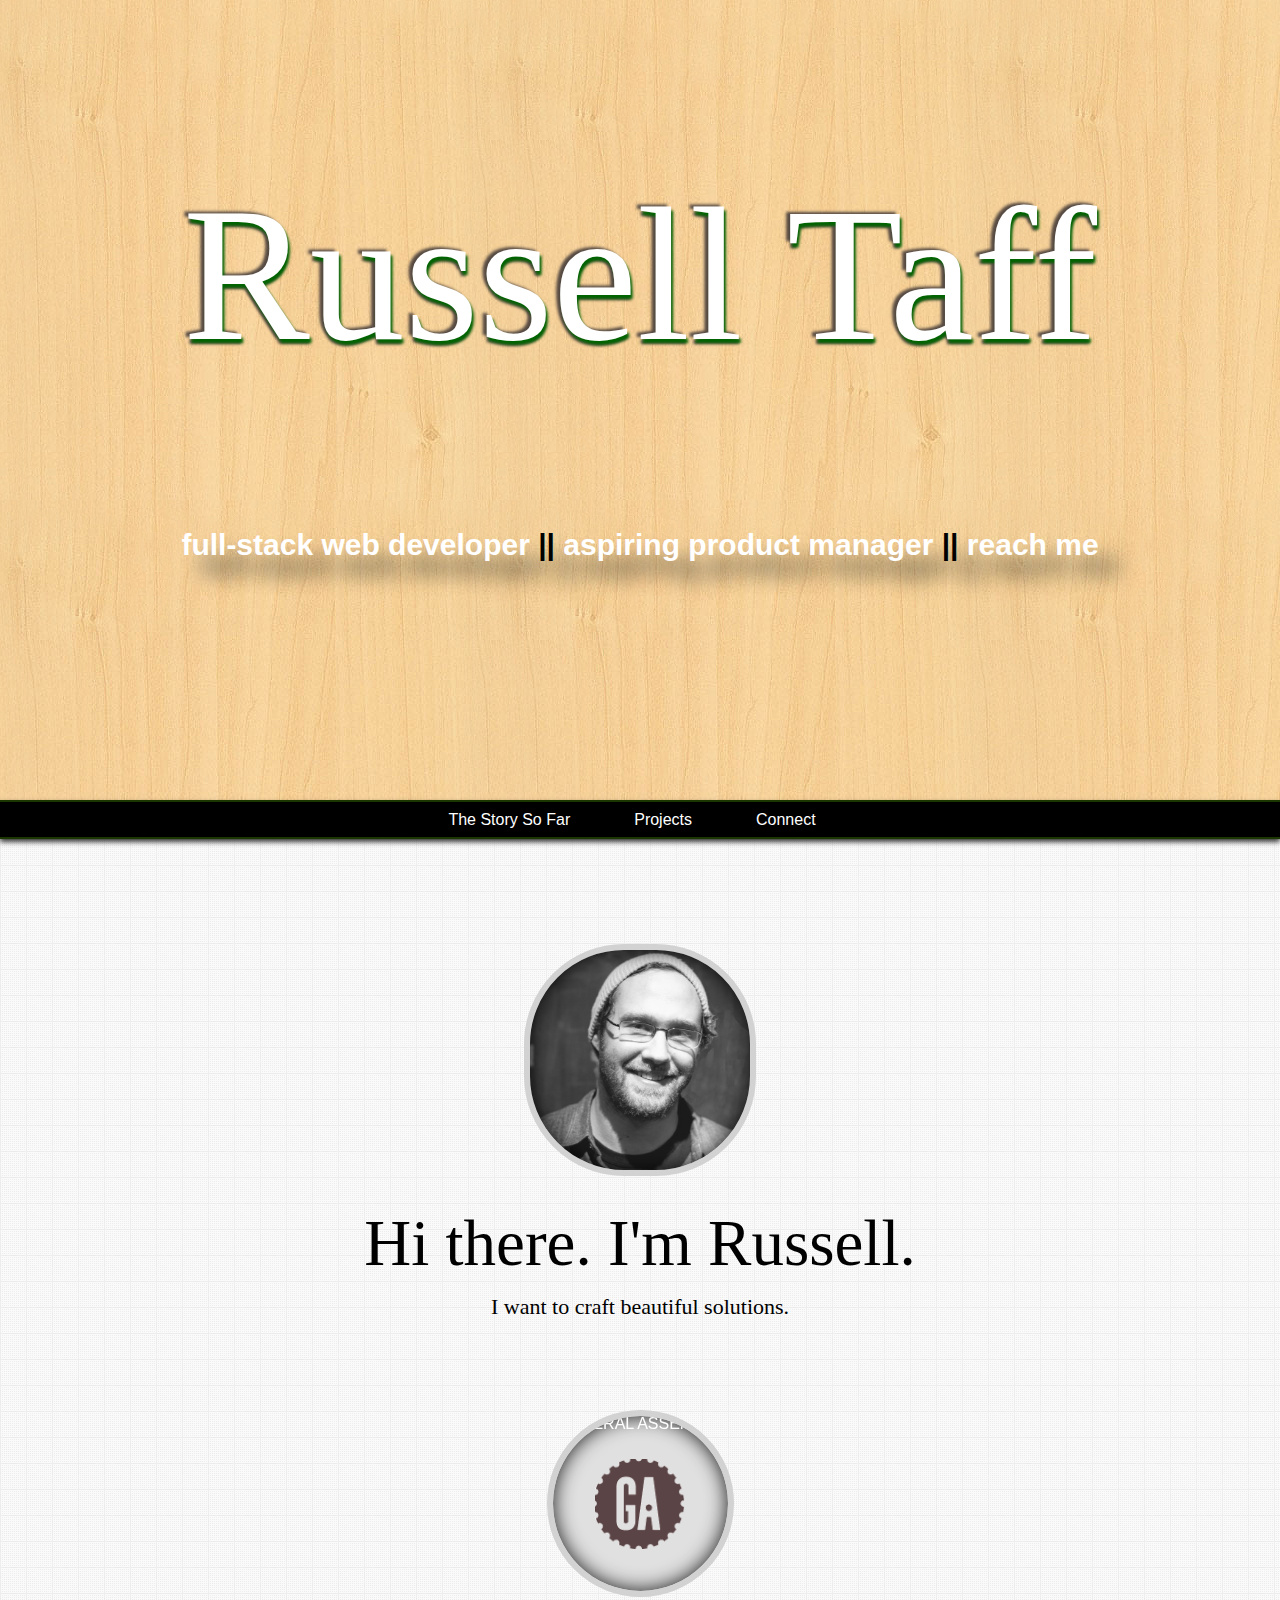
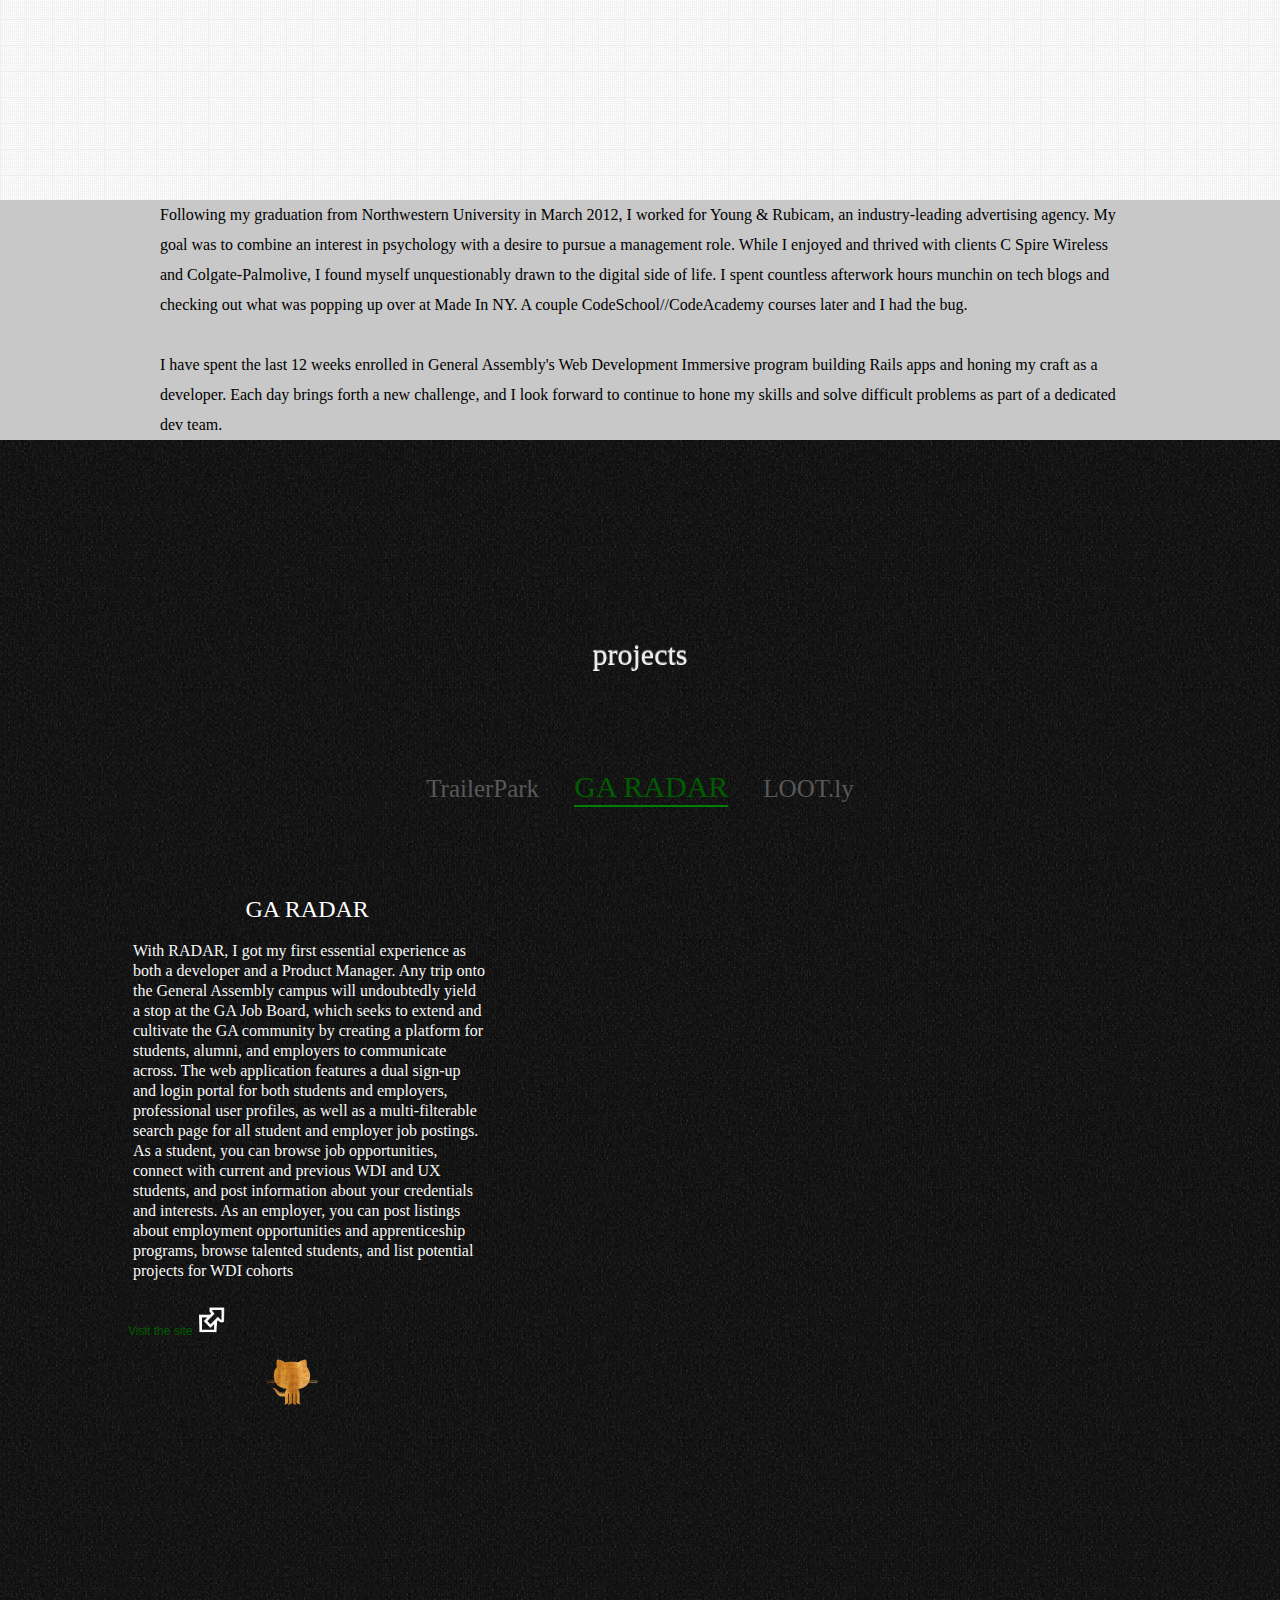
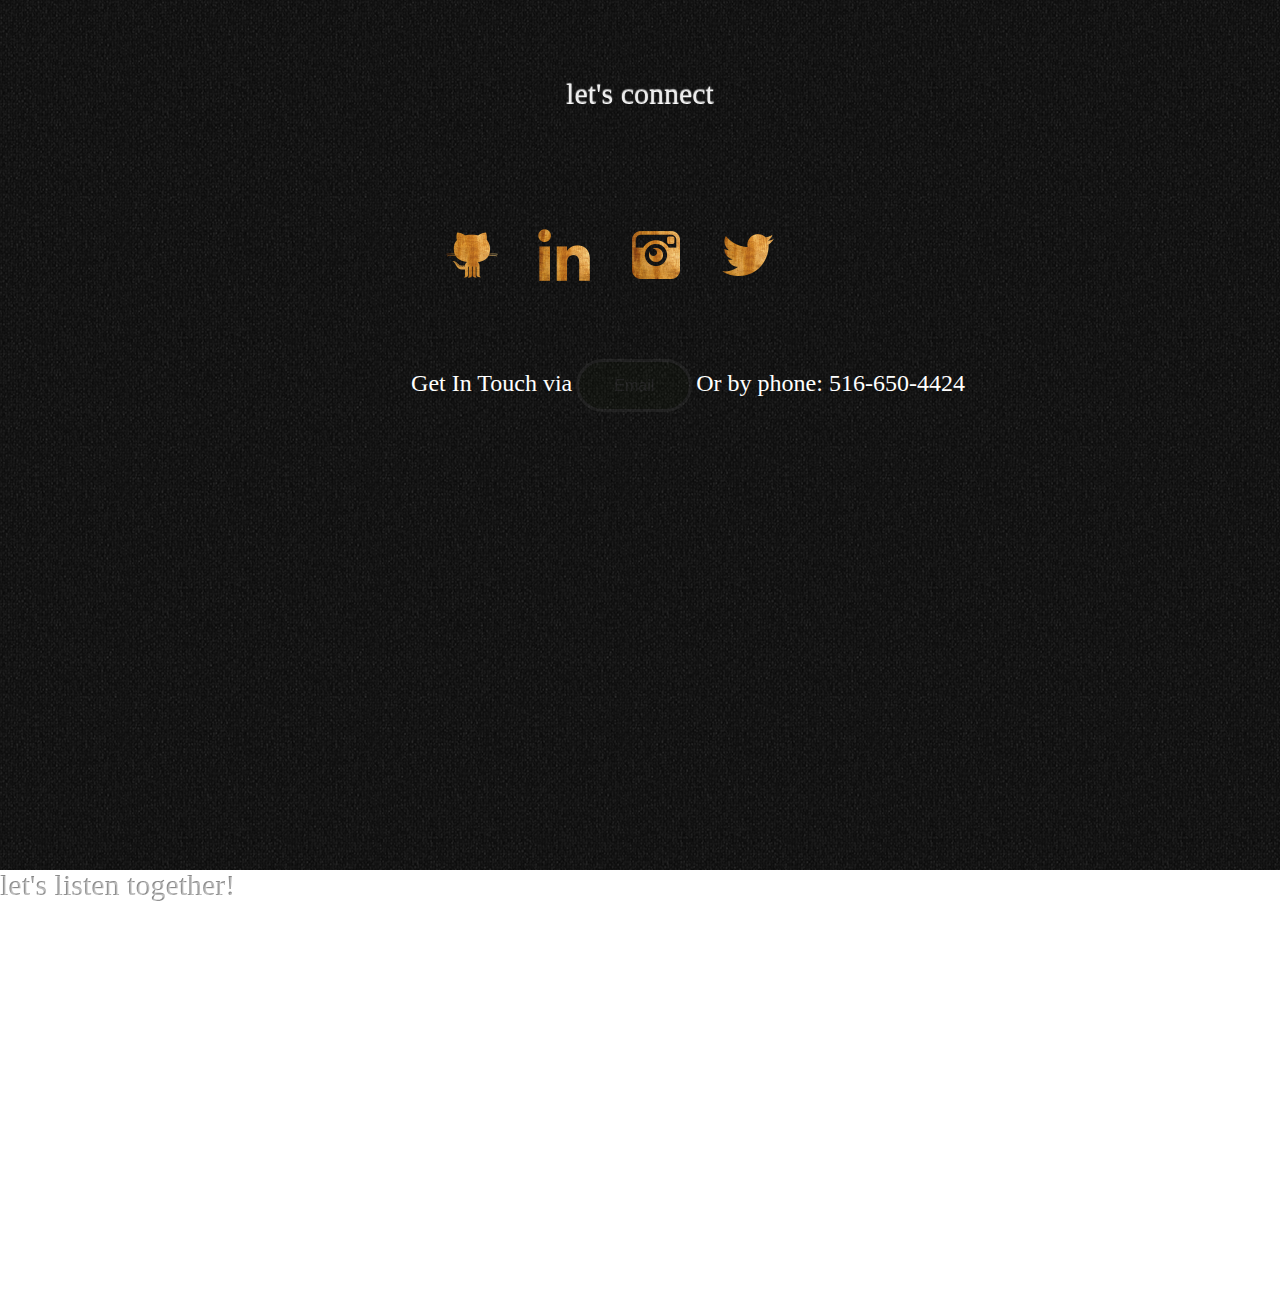
==== commit 5e95d508: "adds soundcloud player" ====
--- a/index.html
+++ b/index.html
@@ -69,9 +69,6 @@
             <p>Following my graduation from Northwestern University in March 2012, I worked for Young & Rubicam, an industry-leading advertising agency. My goal was to combine an interest in psychology with a desire to pursue a management role. While I enjoyed and thrived with clients C Spire Wireless and Colgate-Palmolive, I found myself unquestionably drawn to the digital side of life. I spent countless afterwork hours munchin on tech blogs and checking out what was popping up over at Made In NY. A couple CodeSchool//CodeAcademy courses later and I had the bug.<br><br> I have spent the last 12 weeks enrolled in General Assembly's Web Development Immersive program building Rails apps and honing my craft as a developer. Each day brings forth a new challenge, and I look forward to continue to hone my skills and solve difficult problems as part of a dedicated dev team. </p>
           </div>
         </div>
-         <iframe width="100%" height="300" scrolling="no" frameborder="no" src="https://w.soundcloud.com/player/?url=https%3A//api.soundcloud.com/playlists/29813910&amp;color=0b5002&amp;auto_play=true&amp;hide_related=false&amp;show_artwork=true"></iframe>
-            <div id='circleinfo_container'>
-      </section>
 
       <section class='content-section' id='portfolio'>
         <div class='section-title'>
@@ -181,9 +178,19 @@
                 <h3>Or by phone: 516-650-4424</h3>
               </div>
             </div>
-          </div>din 
+          </div>
         </section>
+  
+  <section class='content section' id='music'>
+    <div class= 'section-title'>
+      <h3>let's listen together!</h3>
+    </div>
 
+    <div id='soundcloud-container'>
+        <iframe width="100%" height="300" scrolling="no" frameborder="no" src="https://w.soundcloud.com/player/?url=https%3A//api.soundcloud.com/playlists/29813910&amp;color=0b5002&amp;auto_play=true&amp;hide_related=false&amp;show_artwork=true"></iframe>
+            <div id='circleinfo_container'>
+      </section>
+    </div>
       </div>
     </div>
   </div>
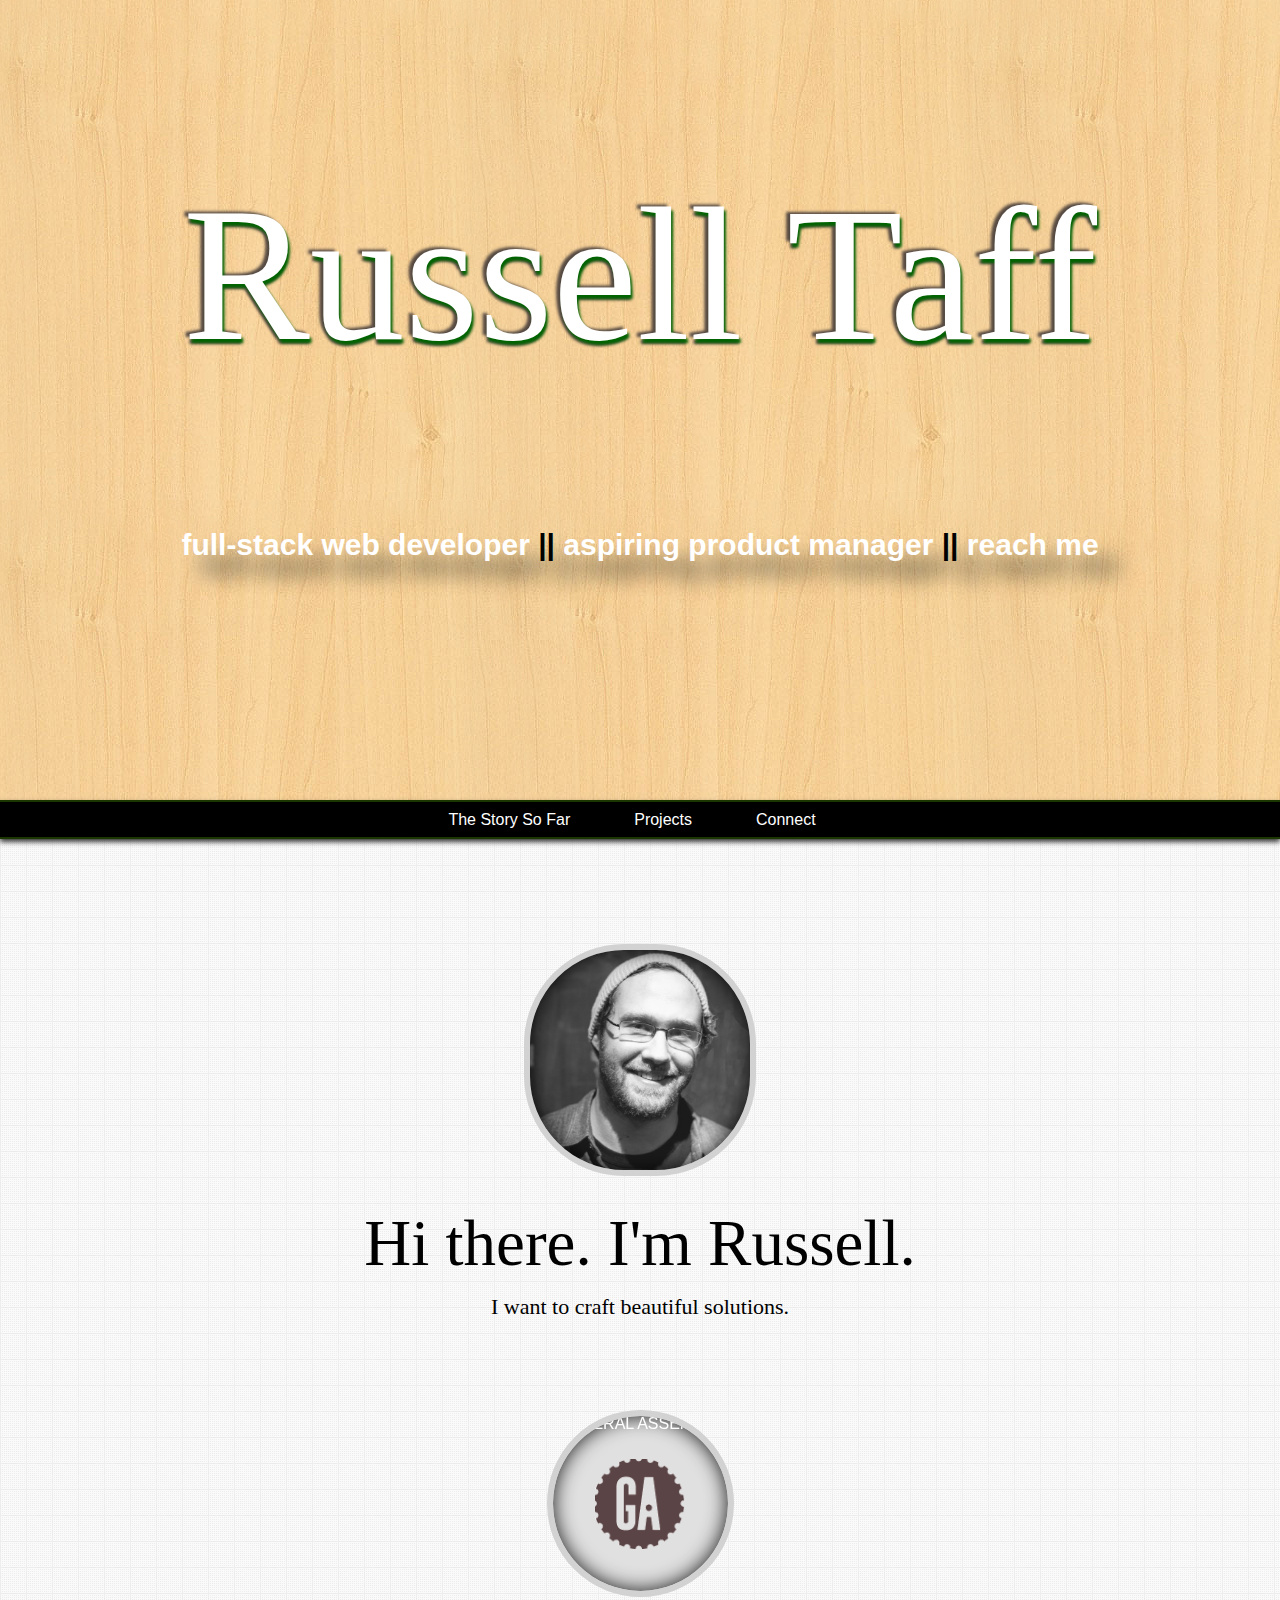
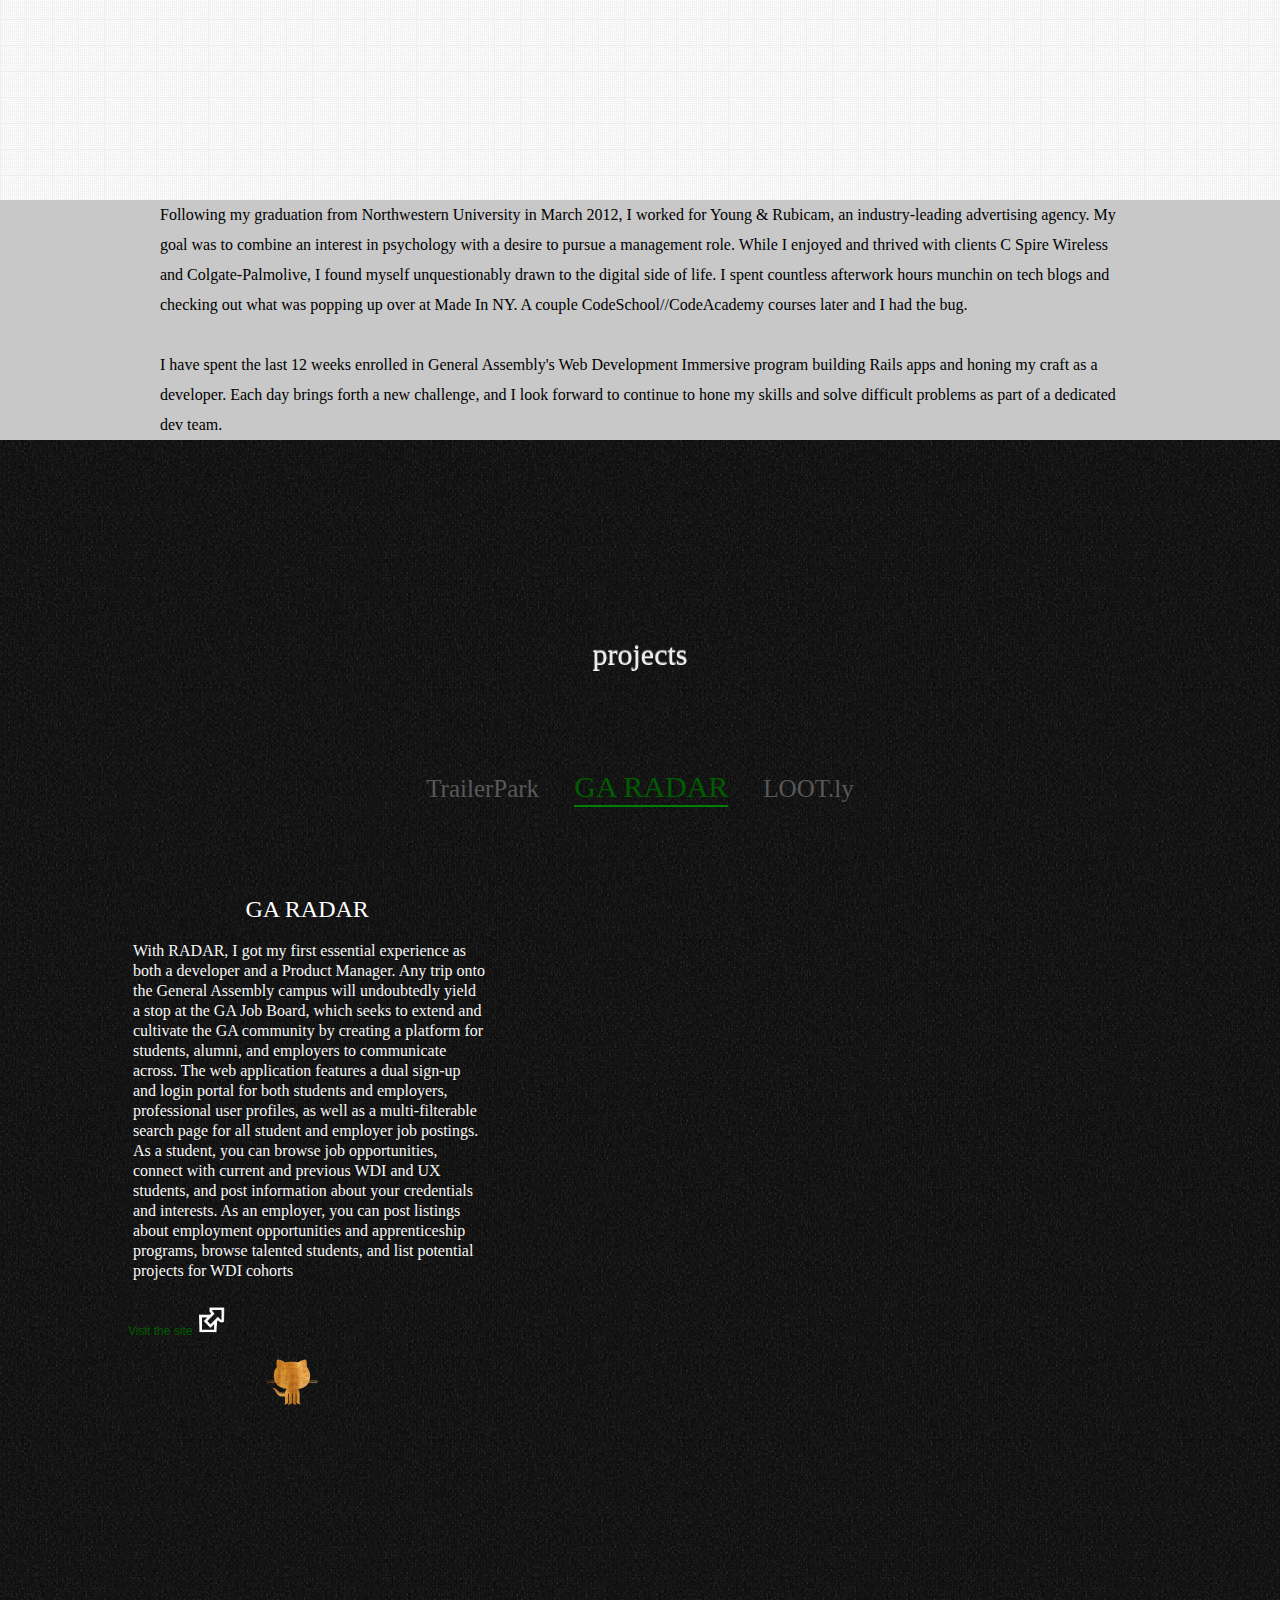
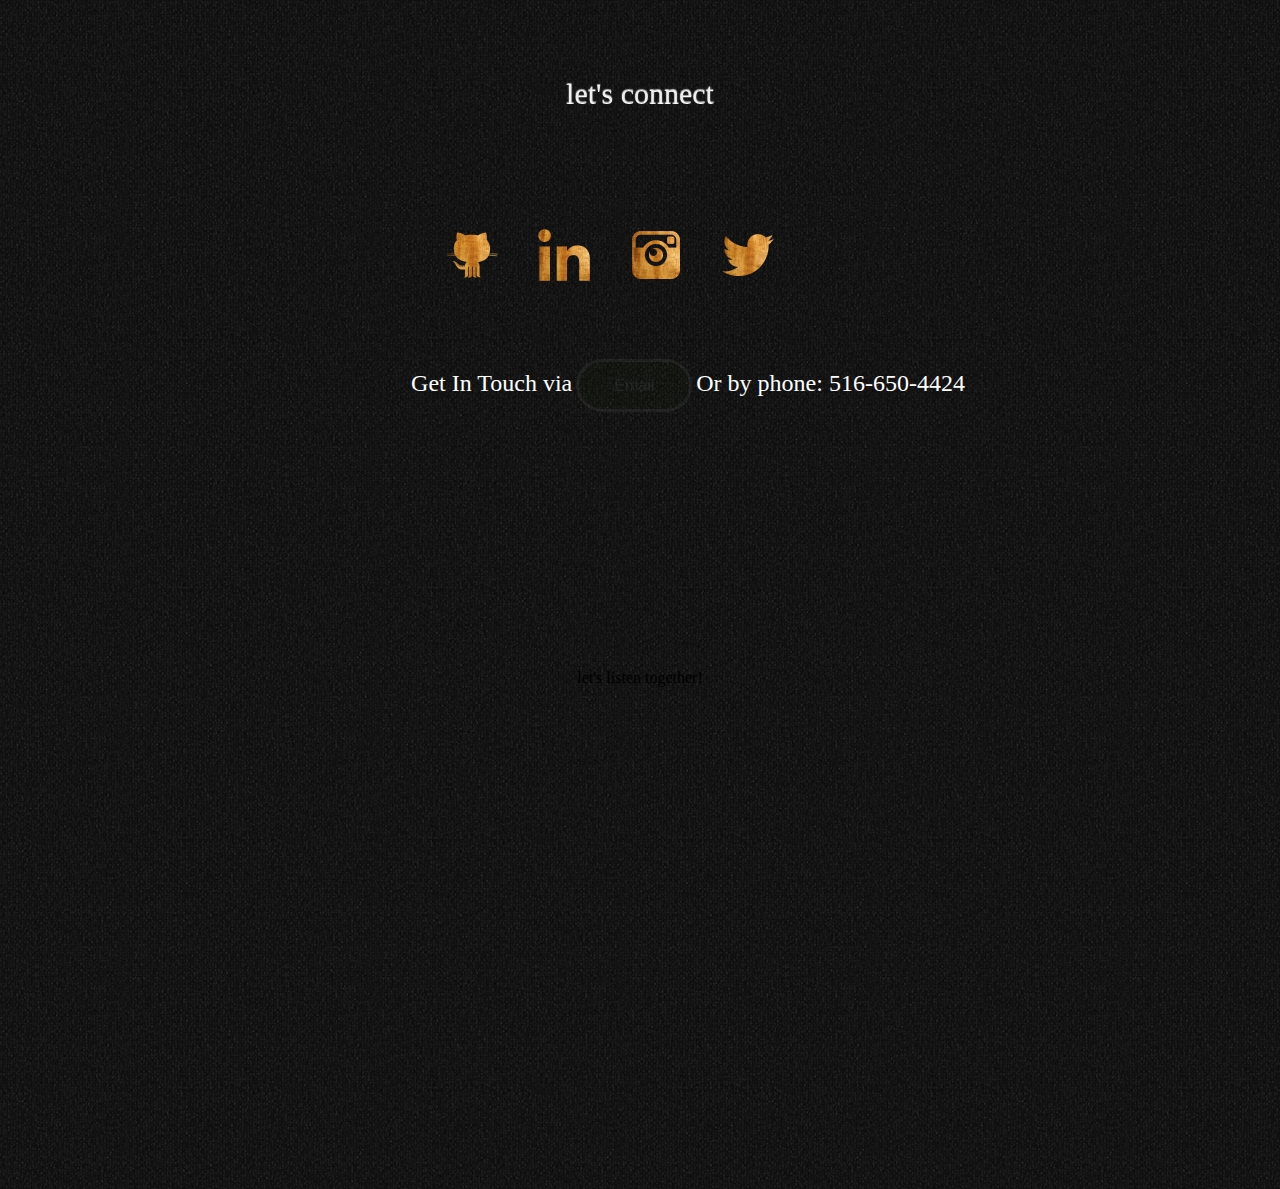
==== commit 3130702b: "sds" ====
--- a/index.html
+++ b/index.html
@@ -179,19 +179,9 @@
               </div>
             </div>
           </div>
+           <h3>let's listen together!</h3>
+             <iframe width="100%" height="300" scrolling="no" frameborder="no" src="https://w.soundcloud.com/player/?url=https%3A//api.soundcloud.com/playlists/29813910&amp;color=0b5002&amp;auto_play=true&amp;hide_related=false&amp;show_artwork=true"></iframe>
         </section>
-  
-  <section class='content section' id='music'>
-    <div class= 'section-title'>
-      <h3>let's listen together!</h3>
-    </div>
-
-    <div id='soundcloud-container'>
-        <iframe width="100%" height="300" scrolling="no" frameborder="no" src="https://w.soundcloud.com/player/?url=https%3A//api.soundcloud.com/playlists/29813910&amp;color=0b5002&amp;auto_play=true&amp;hide_related=false&amp;show_artwork=true"></iframe>
-            <div id='circleinfo_container'>
-      </section>
-    </div>
-      </div>
     </div>
   </div>
 
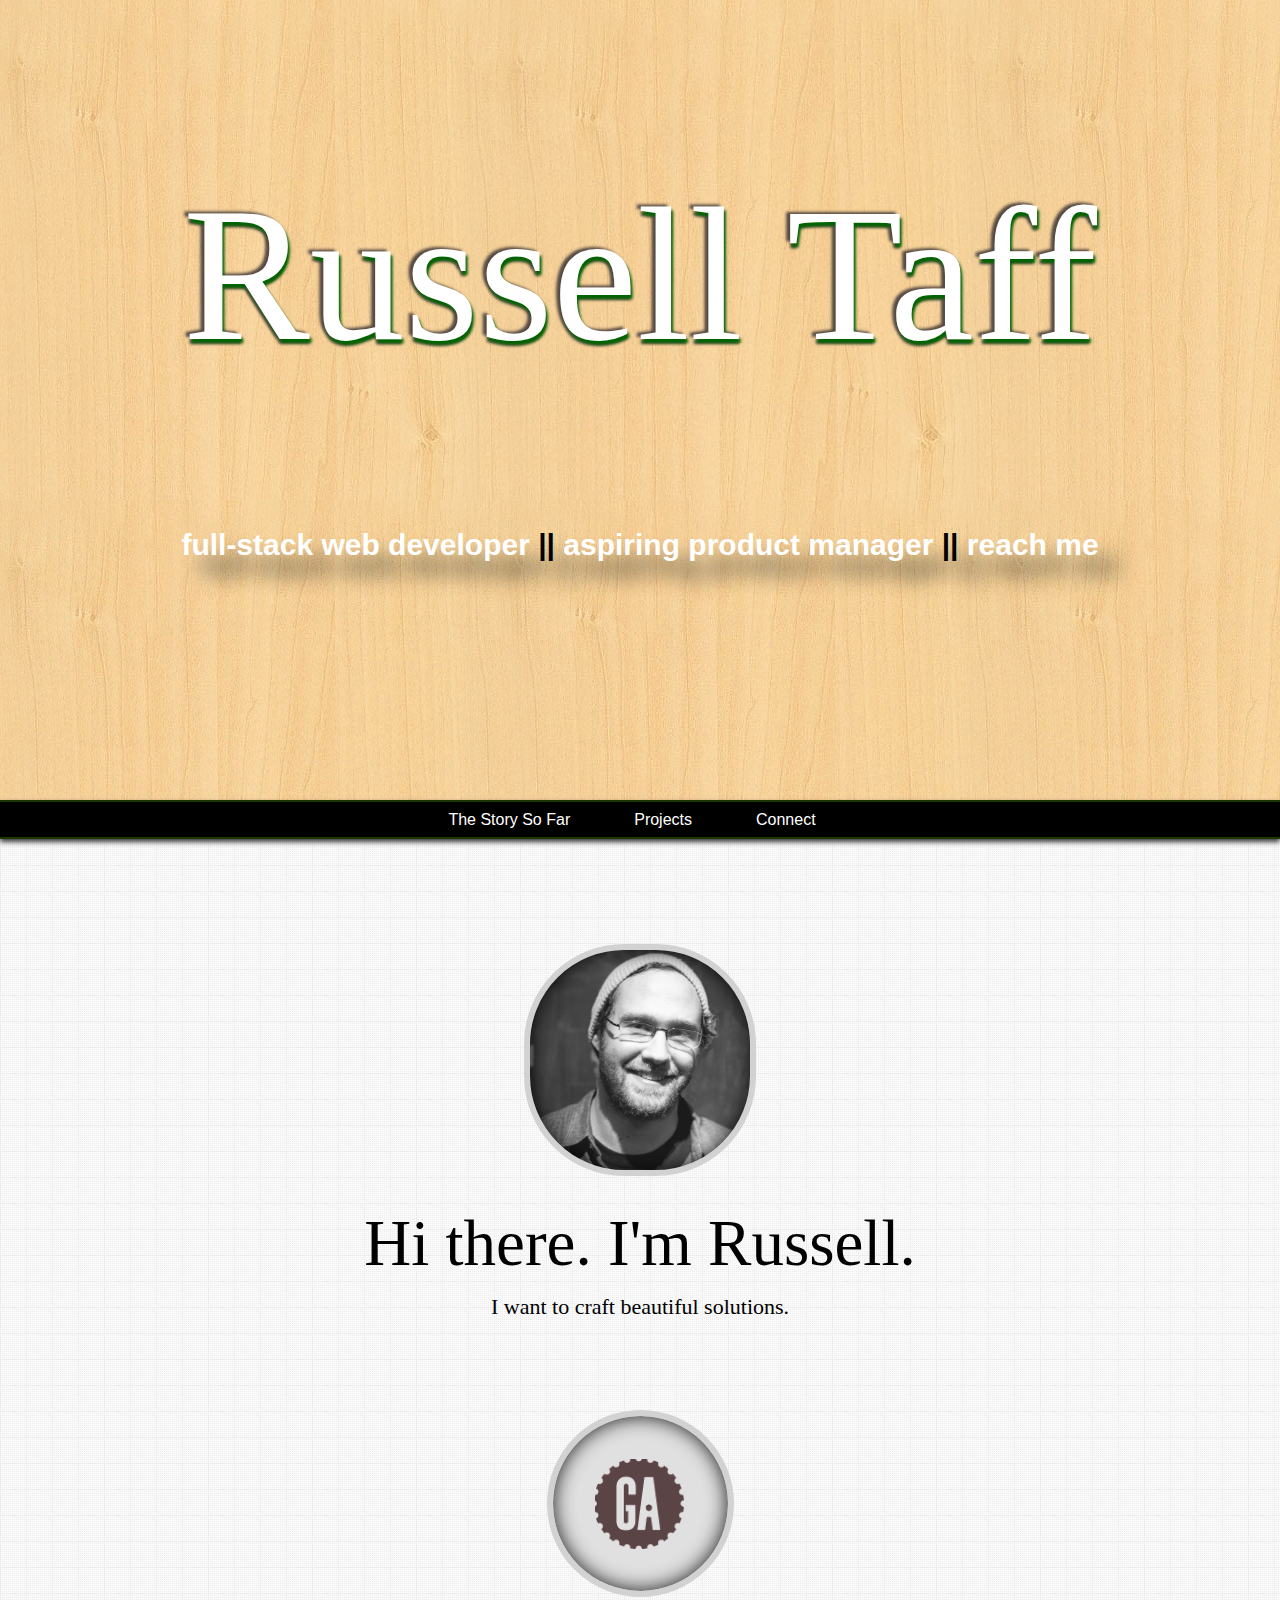
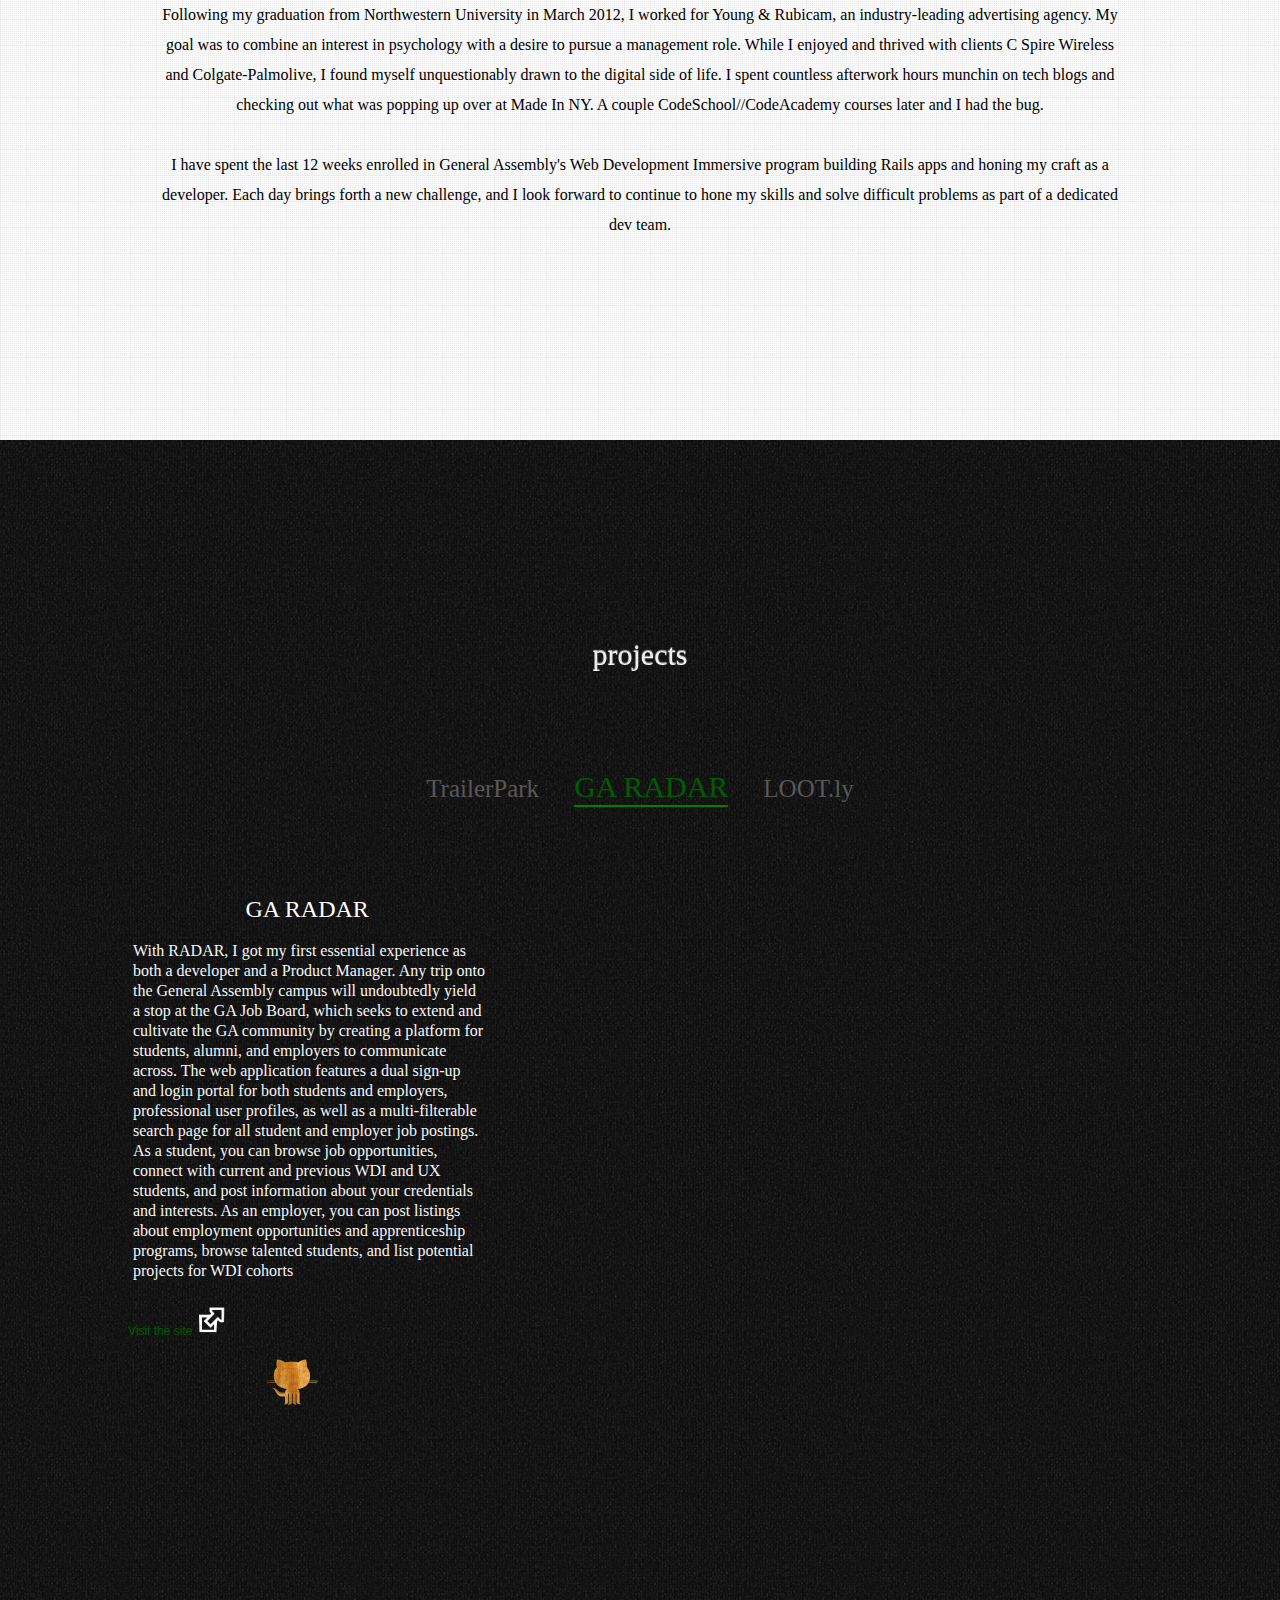
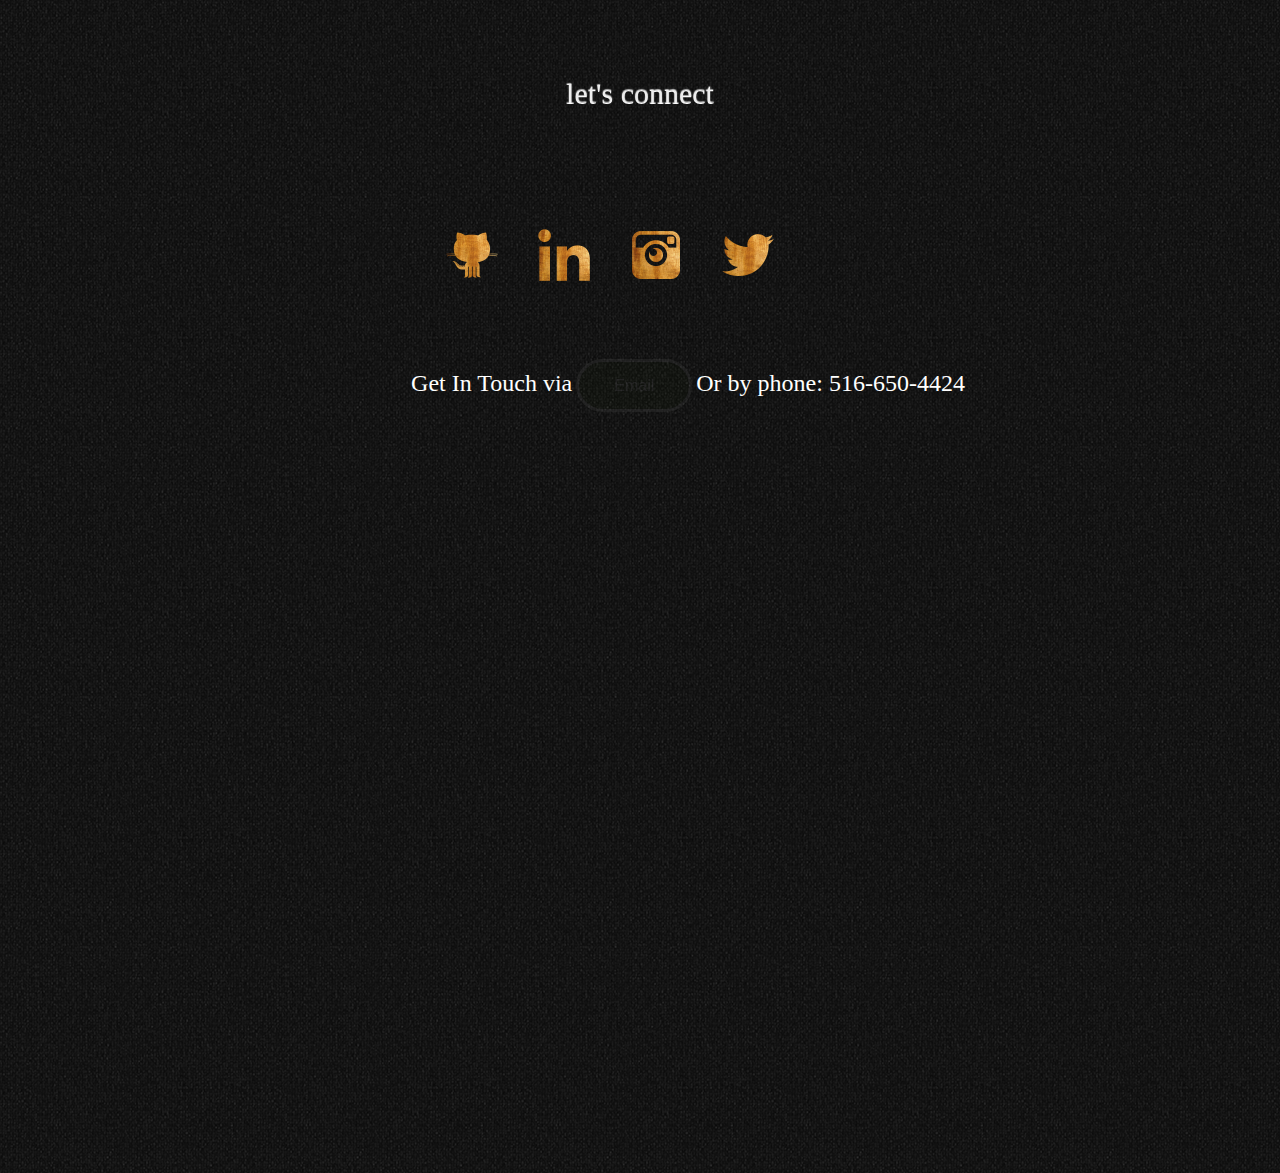
==== commit 4bad34fe: "HOW DID I DO THAT" ====
--- a/index.html
+++ b/index.html
@@ -51,7 +51,7 @@
             <h5>I want to craft beautiful solutions. </h5>
 
             <br><br><br>
-
+            <div id='circleinfo_container'>
               <ul id="firstcircle_info">
               </div>
             </ul>
@@ -179,7 +179,6 @@
               </div>
             </div>
           </div>
-           <h3>let's listen together!</h3>
              <iframe width="100%" height="300" scrolling="no" frameborder="no" src="https://w.soundcloud.com/player/?url=https%3A//api.soundcloud.com/playlists/29813910&amp;color=0b5002&amp;auto_play=true&amp;hide_related=false&amp;show_artwork=true"></iframe>
         </section>
     </div>
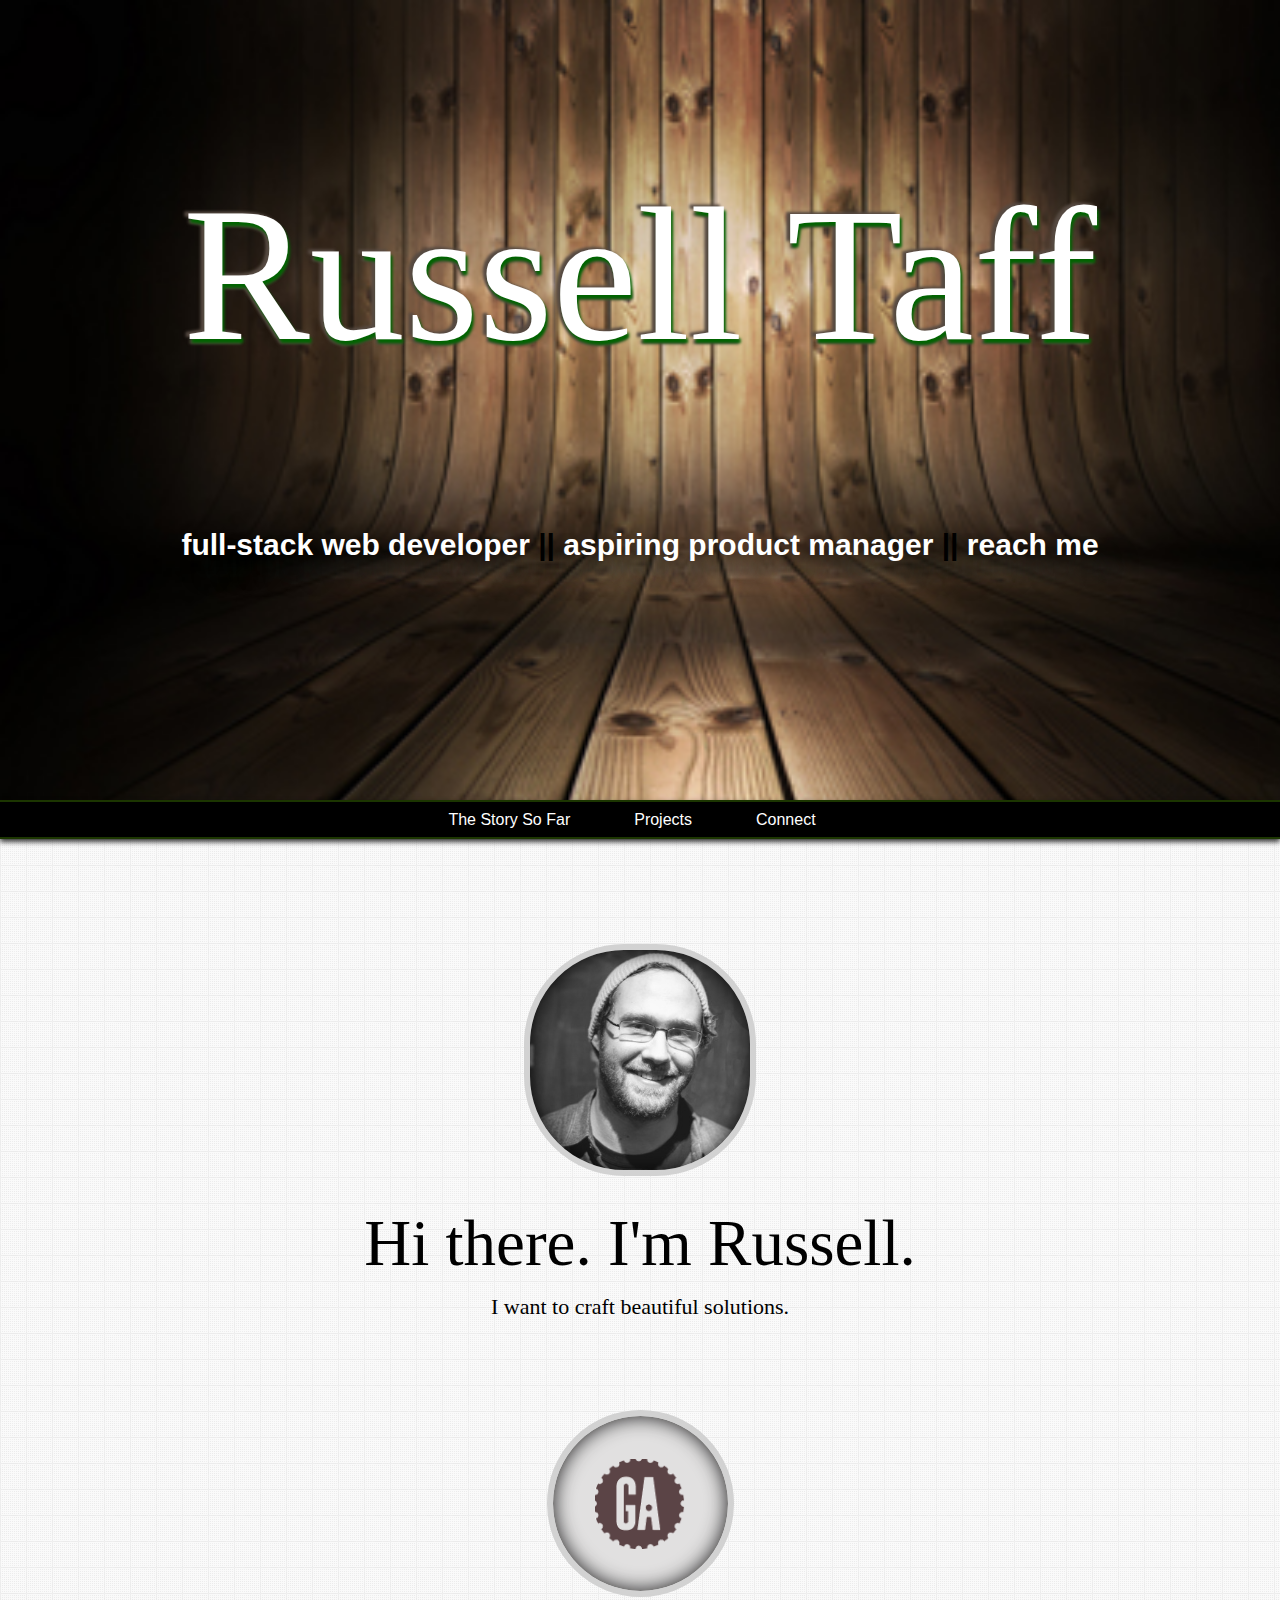
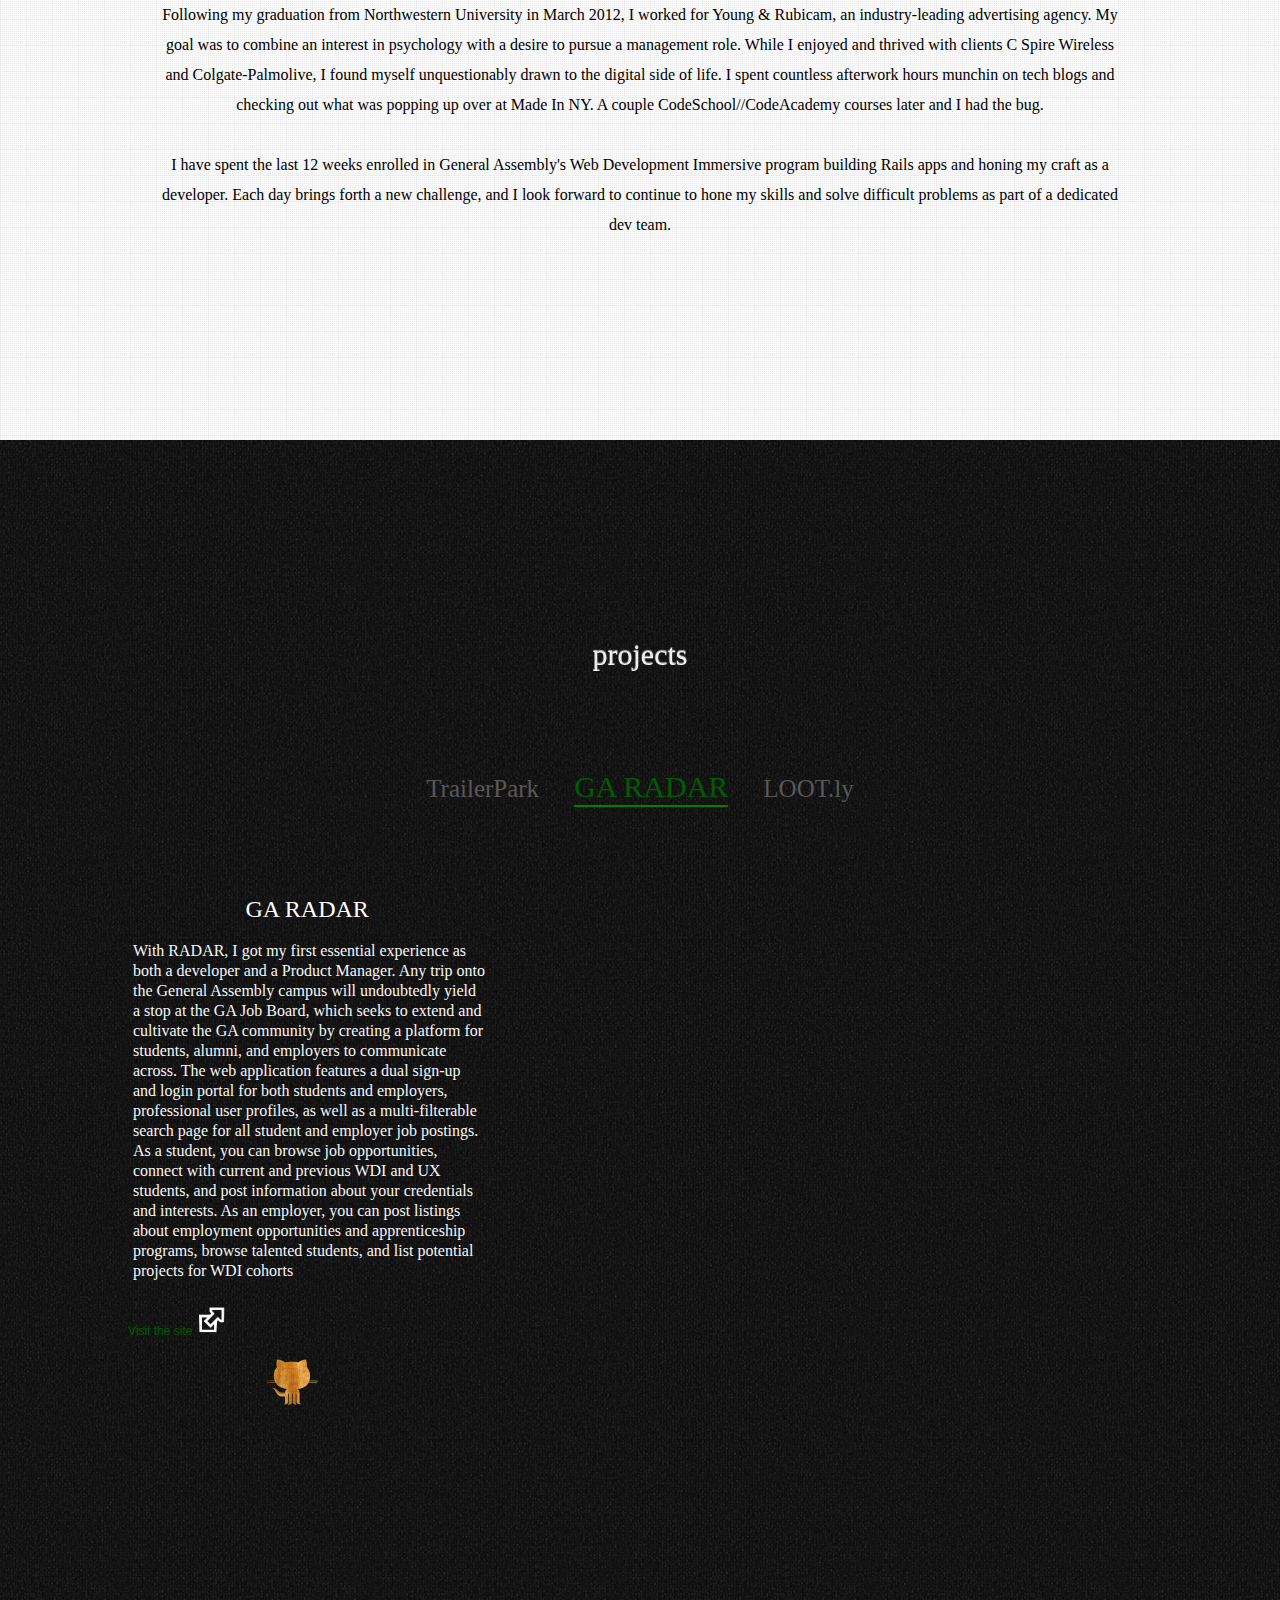
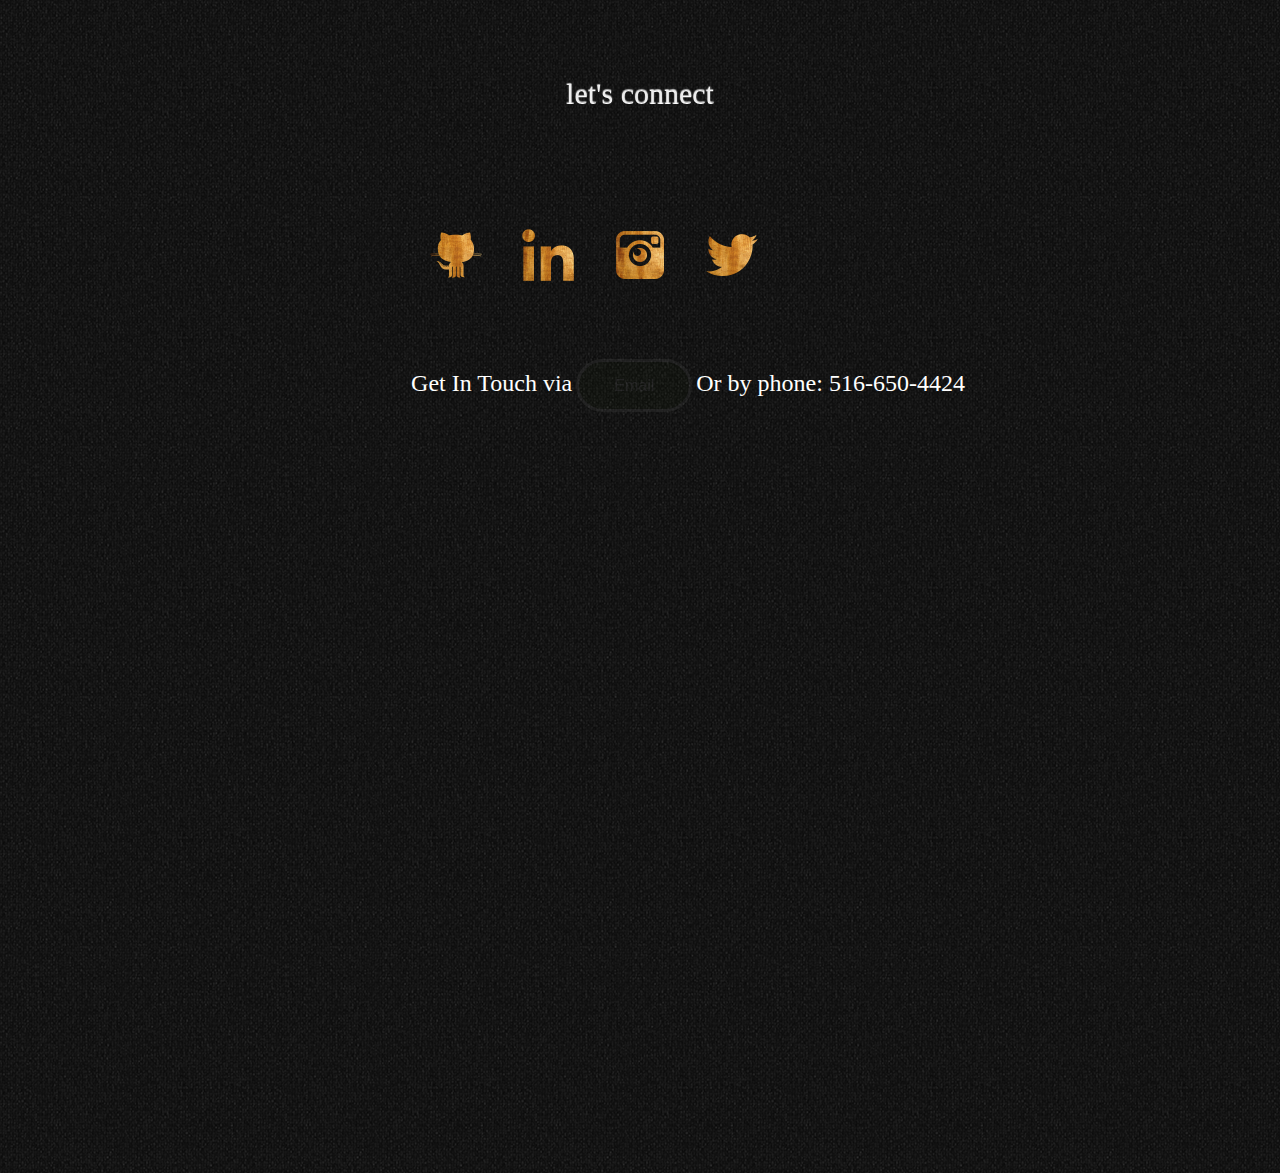
==== commit d1055bf3: "moar styling" ====
--- a/index.html
+++ b/index.html
@@ -169,6 +169,7 @@
               <a id = 'linkedin' href='http://www.linkedin.com/pub/russell-taff/15/562/aa7'></a>
               <a id = 'instagram' href='http://instagram.com/russellufugus'></a>
               <a id = 'twitter' href='https://twitter.com/russelltaff'></a>
+              <a id = 'soundcloud' href='https://soundcloud.com/ffateel-music-sets/russelltaff-com'></a>
               <iframe allowtransparency="true" scrolling="no" frameborder="no" src="https://w.soundcloud.com/icon/?url=http%3A%2F%2Fsoundcloud.com%2Fffateel-music&color=black_white&size=56" style="width: 56px; height: 56px;"></iframe>
             </div>         
             <div class='section-content'>
--- a/stylesheets/style.css
+++ b/stylesheets/style.css
@@ -21,13 +21,13 @@
 }
 
 #background{
-  background: url('../images/wood.png') fixed;
+  background: url('../images/background.png') fixed;
   width: 100%;
-  background-size: stretch;
+  background-size: cover;
   /*background-attachment:fixed;*/
   overflow:scroll;
-  position: relative;  
-  margin: 0 auto;
+/*  position: relative;  
+*/  margin: 0 auto;
 }
 
 
@@ -124,6 +124,15 @@
 
 }
 
+#social-icon-container #soundcloud{
+  margin: 14px;
+  width: 60px;
+  margin: 14px;
+  display: inline-block;
+  background: transparent url('../images/soundcloud-3-64.png') center no-repeat;
+
+}
+
 #social-icon-container #github:hover{
   opacity: 1.0;
   margin: 11px;
@@ -155,6 +164,16 @@
 }
 
 #social-icon-container #twitter:hover{
+  opacity: 1.0;
+  width: 60px;
+  height:60px;
+  margin: 11px;
+  display:inline-block;
+  border: 3px solid green;
+  border-radius: 10px;
+}
+
+#social-icon-container #soundcloud:hover{
   opacity: 1.0;
   width: 60px;
   height:60px;
